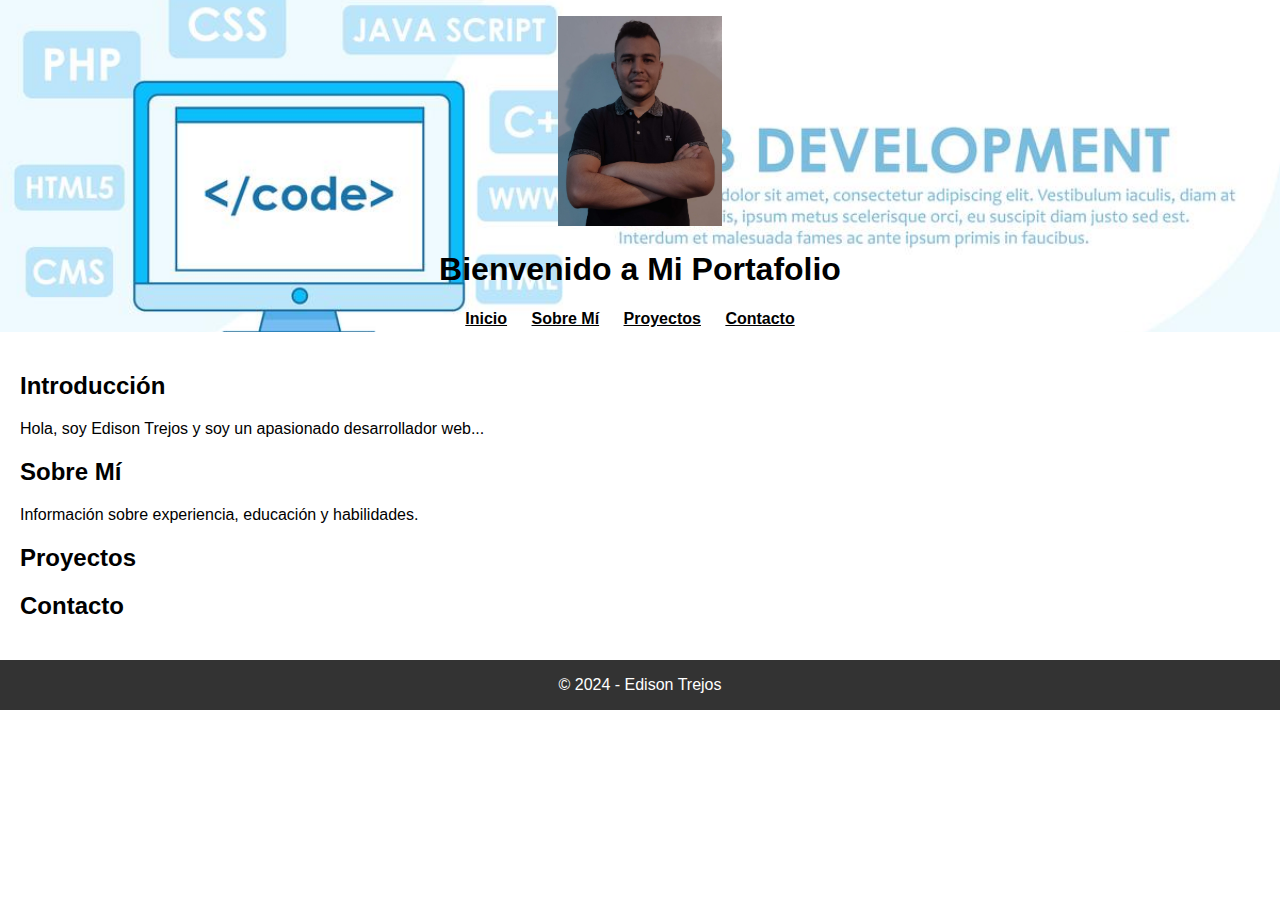
==== index.html @ 9cd1ab9a "Se realiza actualizacion ya dandole mas forma al archivo html y se empieza a dar un poco de color e " ====
<!DOCTYPE html>
<html lang="es">
<head>
  <meta charset="UTF-8">
  <title>Mi Portafolio</title>
  <link rel="stylesheet" href="styles.css">
</head>
<body>
  <header>
    <img  src="img/EdisonTrejos1.jpg" alt="Tu Foto" height="210" >
    <h1>Bienvenido a Mi Portafolio</h1>
    <nav>
      <ul>
        <li><a href="#inicio">Inicio</a></li>
        <li><a href="#sobre-mi">Sobre Mí</a></li>
        <li><a href="#proyectos">Proyectos</a></li>
        <li><a href="#contacto">Contacto</a></li>
      </ul>
    </nav>
  </header>
  <main>
    <section id="inicio">
      <h2>Introducción</h2>
      <p>Hola, soy Edison Trejos y soy un apasionado desarrollador web...</p>
    </section>
    <section id="sobre-mi">
      <h2>Sobre Mí</h2>
      <p>Información sobre experiencia, educación y habilidades.</p>
    </section>
    <section id="proyectos">
      <h2>Proyectos</h2>
      <!-- Detalles de tus proyectos aquí -->
    </section>
    <section id="contacto">
      <h2>Contacto</h2>
      
    </section>
  </main>
  <footer>
    <p>© 2024 - Edison Trejos</p>
  </footer>
</body>
</html>
---- styles.css ----
/* Estilos Generales */
body {
    font-family: 'Arial', sans-serif;
    margin: 0;
    padding: 0;
    box-sizing: border-box;
  }
  header{
    background-color: #333;
    color: black;
    text-align: center;
    padding: 1em 0;
    background-image: url('img/banner.jpg');
    background-size: cover; /* Asegura que la imagen cubra todo el ancho del header */
    background-position: center; /* Centra la imagen en el header */
    height: 300px; /* Establece la altura de tu header */
    
  }
  
  footer {
    background-color: #333;
    color: white;
    text-align: center;
    padding: 1em 0;
    
  }
  
  nav ul {
    list-style-type: none;
    padding: 0;
  }
  
  nav ul li {
    display: inline;
    margin-right: 20px;
  }
  
  nav a {
    color: black;
    text-decoration: underline; /* Esto subrayará los enlaces */
    font-weight: bold;
  }
  
  
  main {
    padding: 20px;
  }
  
  section {
    margin-bottom: 20px;
  }
  
  /* Estilos para el pie de página */
  footer p {
    margin: 0;
  }
  
  /* Estilos Responsivos */
  @media (max-width: 768px) {
    nav ul li {
      display: block;
      margin-bottom: 10px;
    }
  }
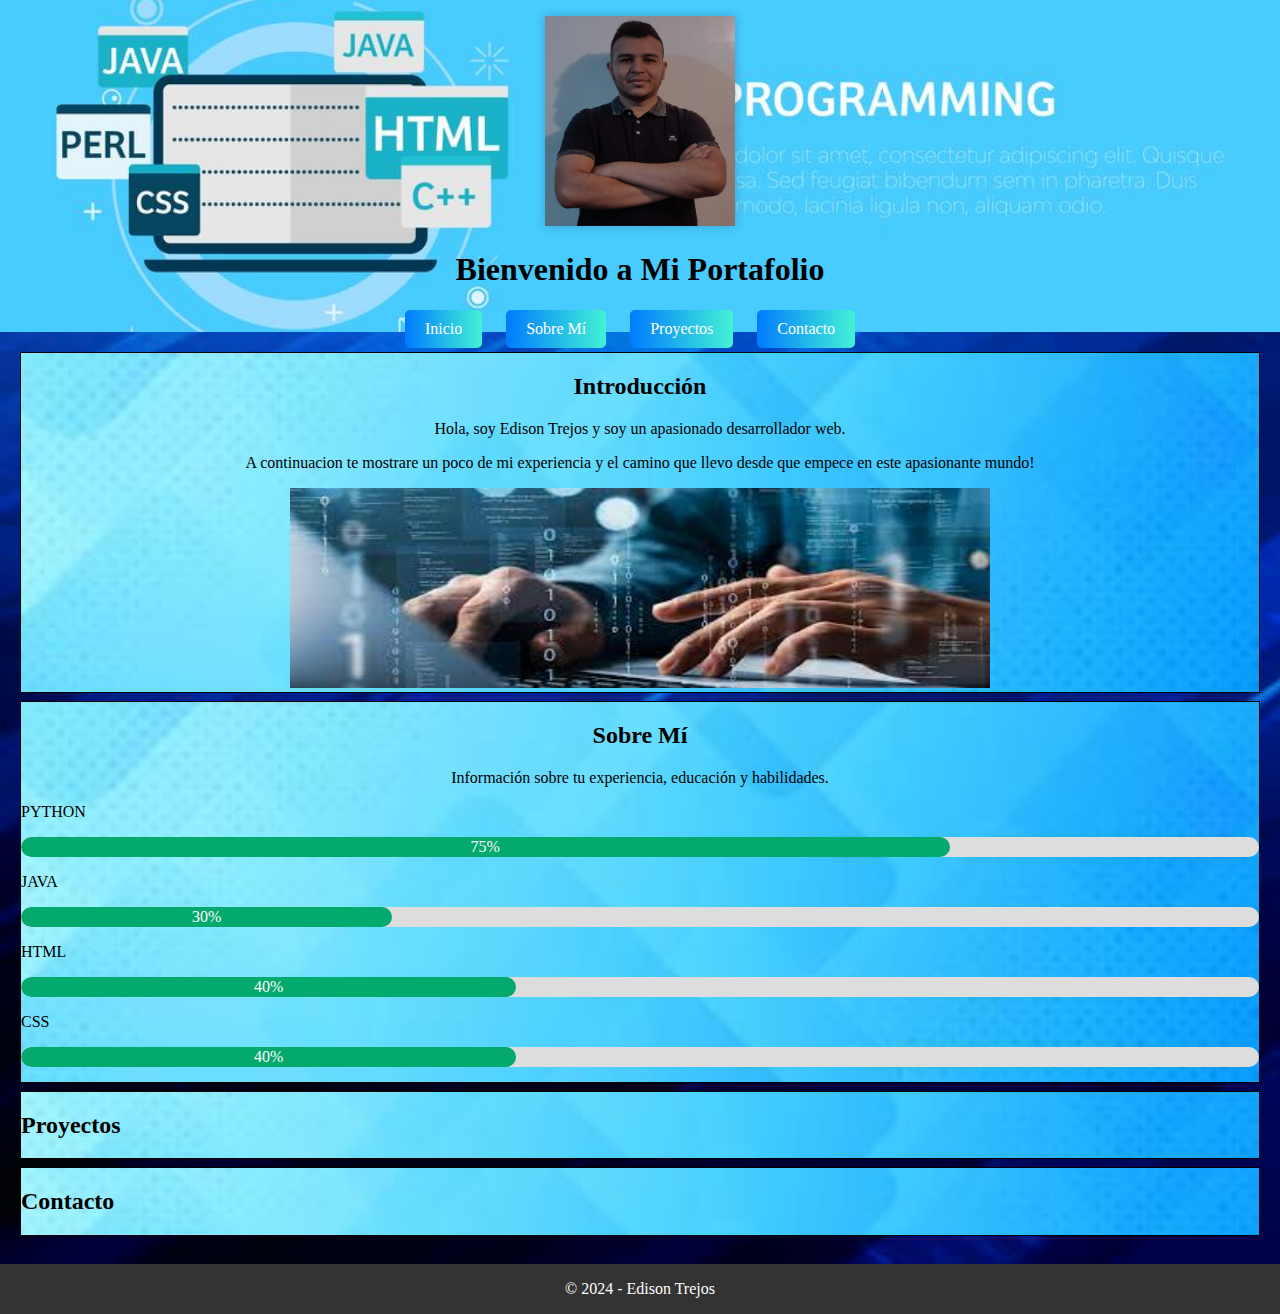
==== commit 09f6028a: "Se actualiza un poco mas el estilo de la pagina aagregando algunos botones, fondos y efecto en las i" ====
--- a/index.html
+++ b/index.html
@@ -7,25 +7,54 @@
 </head>
 <body>
   <header>
-    <img  src="img/EdisonTrejos1.jpg" alt="Tu Foto" height="210" >
+    <img  src="img/EdisonTrejos1.jpg" alt="Tu Foto" height="210" class="zoom">
     <h1>Bienvenido a Mi Portafolio</h1>
     <nav>
       <ul>
-        <li><a href="#inicio">Inicio</a></li>
-        <li><a href="#sobre-mi">Sobre Mí</a></li>
-        <li><a href="#proyectos">Proyectos</a></li>
-        <li><a href="#contacto">Contacto</a></li>
+        <li><a href="#inicio" class="button">Inicio</a></li>
+        <li><a href="#sobre-mi" class="button">Sobre Mí</a></li>
+        <li><a href="#proyectos" class="button">Proyectos</a></li>
+        <li><a href="#contacto" class="button">Contacto</a></li>
       </ul>
     </nav>
+    
   </header>
   <main>
-    <section id="inicio">
-      <h2>Introducción</h2>
-      <p>Hola, soy Edison Trejos y soy un apasionado desarrollador web...</p>
+    <center>
+        <section id="inicio">
+        <h2> Introducción</h2>
+        <p> Hola, soy Edison Trejos y soy un apasionado desarrollador web.</p>
+        <p>A continuacion te mostrare un poco de mi experiencia y el camino que llevo desde que empece en este apasionante mundo!</p>
+    <img src="img/introduccion.jpg" alt="img" width="700" height="200">
+    </center>
     </section>
     <section id="sobre-mi">
-      <h2>Sobre Mí</h2>
-      <p>Información sobre experiencia, educación y habilidades.</p>
+        <center>
+            <h2>Sobre Mí</h2>
+            <p>Información sobre tu experiencia, educación y habilidades.</p>
+        </center>
+        <!-- Barras de habilidades -->
+        
+        <div class="skills-container">
+            <div class="skill">
+                <p>PYTHON</p>
+                <div class="skill-bar"><div class="skill-percentage" style="width: 75%;">75%</div></div>
+            </div>
+            <div class="skill">
+                <p>JAVA</p>
+                <div class="skill-bar"><div class="skill-percentage" style="width: 30%;">30%</div></div>
+            </div>
+            <div class="skill">
+                <p>HTML</p>
+                <div class="skill-bar"><div class="skill-percentage" style="width: 40%;">40%</div></div>
+            </div>
+            <div class="skill">
+                <p>CSS</p>
+                <div class="skill-bar"><div class="skill-percentage" style="width: 40%;">40%</div></div>
+            </div>
+          <!-- Agrega más habilidades según sea necesario -->
+        </div>
+        
     </section>
     <section id="proyectos">
       <h2>Proyectos</h2>
--- a/styles.css
+++ b/styles.css
@@ -1,20 +1,32 @@
 /* Estilos Generales */
 body {
-    font-family: 'Arial', sans-serif;
+    font-family: 'Times New Roman', Times, serif;
     margin: 0;
     padding: 0;
     box-sizing: border-box;
+    background-image: url('img/fondo2.jpg');
+    background-size: cover;
+    
   }
   header{
-    background-color: #333;
     color: black;
     text-align: center;
     padding: 1em 0;
-    background-image: url('img/banner.jpg');
+    background-image: url('img/banner1.jpg');
     background-size: cover; /* Asegura que la imagen cubra todo el ancho del header */
     background-position: center; /* Centra la imagen en el header */
-    height: 300px; /* Establece la altura de tu header */
+    height: 300px; /* Establece la altura del header */
     
+  }
+  .zoom{
+    width: 190px;
+    height: 210px;
+    transition: transform 0.5s, box-shadow 0.5s;
+    box-shadow: 0 0 10px rgba(0, 0, 0, 0.2);
+  }
+  .zoom:hover{
+    transform: scale(1.1);
+    box-shadow: 0 0 20px rgba(0, 0, 0, 0.5);
   }
   
   footer {
@@ -35,11 +47,21 @@
     margin-right: 20px;
   }
   
-  nav a {
-    color: black;
-    text-decoration: underline; /* Esto subrayará los enlaces */
-    font-weight: bold;
+  nav a.button {
+    display: inline-block;
+    padding: 10px 20px;
+    color: white;
+    text-decoration: none;
+    border: none;
+    border-radius: 5px;
+    transition: background-color 0.3s;
+    background-image: linear-gradient(to right, #007bff, #43f2d5); /* Degradado de izquierda a derecha */
   }
+  
+  nav a.button:hover {
+    background-image: linear-gradient(to right, #007bff, #42a9d5); /* Degradado inverso al pasar el cursor */
+  }
+  
   
   
   main {
@@ -47,10 +69,42 @@
   }
   
   section {
-    margin-bottom: 20px;
+    margin-bottom: 8px;
+    border: 1px solid #000;
+    background-image: url('img/fondo.jpg');
+    background-size: cover; /* Asegura que la imagen cubra toda la sección */
+    background-position: center; /* Centra la imagen en la sección */
+    background-repeat: no-repeat; /* Evita que la imagen se repita */
+    
   }
   
-  /* Estilos para el pie de página */
+  .skills-container {
+    width: 100%;
+  }
+  
+  .skill {
+    margin-bottom: 15px;
+  }
+  
+  .skill-bar {
+    background-color: #ddd;
+    width: 100%;
+    height: 20px;
+    border-radius: 10px;
+    overflow: hidden;
+  }
+  
+  .skill-percentage {
+    height: 100%;
+    border-radius: 10px;
+    background-color: #04AA6D;
+    text-align: center;
+    line-height: 20px;
+    color: white;
+  }
+  
+  
+  /* Estilo para el pie de página */
   footer p {
     margin: 0;
   }
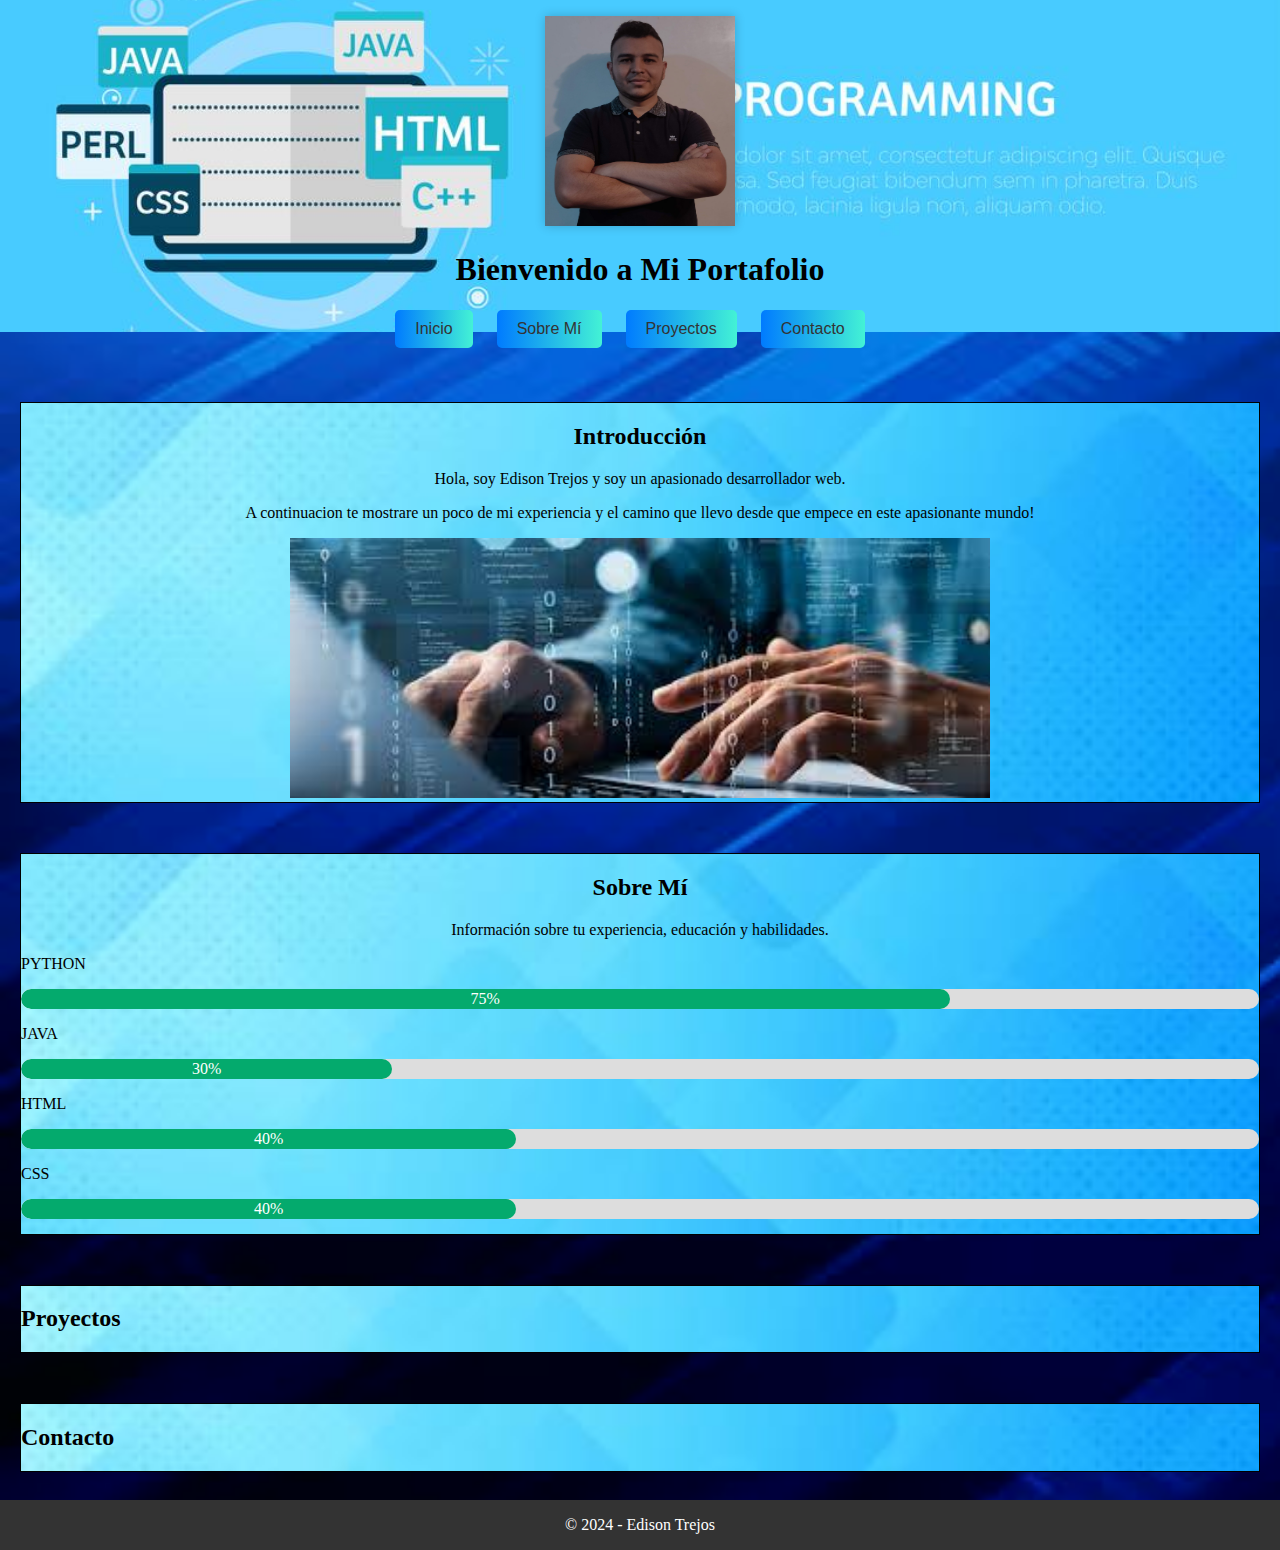
==== commit 3c5cc2a4: "Se realizan actualizacion de diseños y contenido" ====
--- a/index.html
+++ b/index.html
@@ -25,7 +25,7 @@
         <h2> Introducción</h2>
         <p> Hola, soy Edison Trejos y soy un apasionado desarrollador web.</p>
         <p>A continuacion te mostrare un poco de mi experiencia y el camino que llevo desde que empece en este apasionante mundo!</p>
-    <img src="img/introduccion.jpg" alt="img" width="700" height="200">
+    <img src="img/introduccion.jpg" alt="img" width="700" height="200" id="img-intro">
     </center>
     </section>
     <section id="sobre-mi">
--- a/styles.css
+++ b/styles.css
@@ -48,9 +48,10 @@
   }
   
   nav a.button {
+    font-family: Arial, Helvetica, sans-serif;
     display: inline-block;
     padding: 10px 20px;
-    color: white;
+    color: rgb(52, 51, 51);
     text-decoration: none;
     border: none;
     border-radius: 5px;
@@ -70,12 +71,17 @@
   
   section {
     margin-bottom: 8px;
+    margin-top: 50px;
     border: 1px solid #000;
     background-image: url('img/fondo.jpg');
     background-size: cover; /* Asegura que la imagen cubra toda la sección */
     background-position: center; /* Centra la imagen en la sección */
     background-repeat: no-repeat; /* Evita que la imagen se repita */
     
+  }
+  #img-intro {
+      max-width: 100%;
+      height: auto;
   }
   
   .skills-container {
@@ -102,18 +108,15 @@
     line-height: 20px;
     color: white;
   }
-  
-  
   /* Estilo para el pie de página */
   footer p {
     margin: 0;
   }
-  
   /* Estilos Responsivos */
   @media (max-width: 768px) {
-    nav ul li {
-      display: block;
-      margin-bottom: 10px;
+   
+    nav {
+      position: relative; 
+      z-index: 10; 
     }
-  }
-  +  }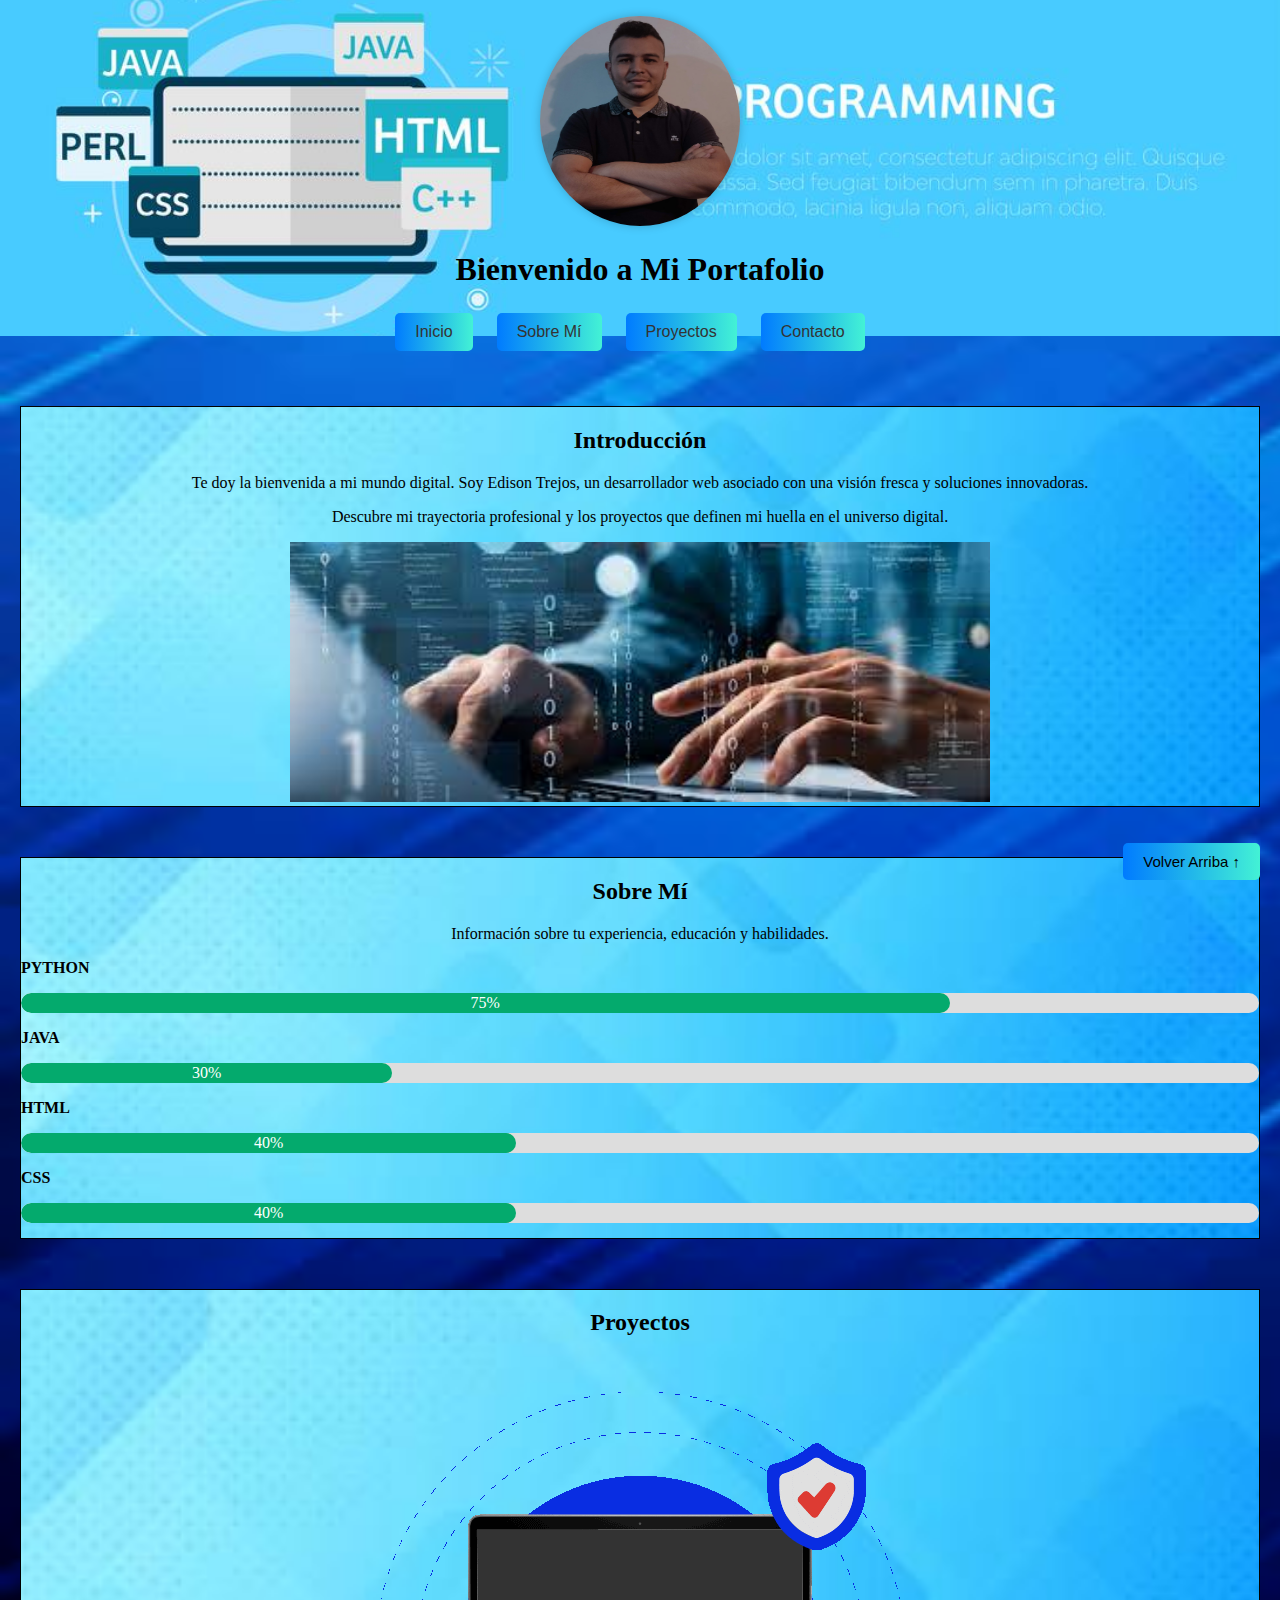
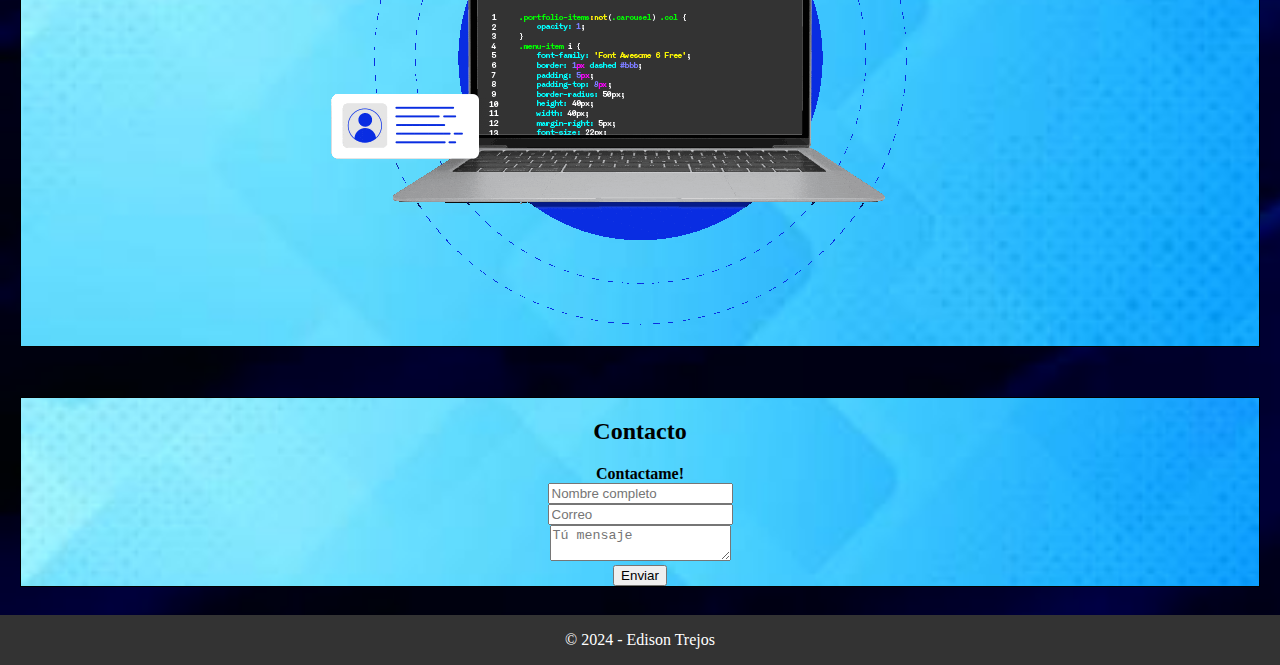
==== commit ce78f5b6: "Se actualizan diselos y se agraga formulario de contacto y boton volver arriba" ====
--- a/index.html
+++ b/index.html
@@ -2,12 +2,13 @@
 <html lang="es">
 <head>
   <meta charset="UTF-8">
-  <title>Mi Portafolio</title>
+  <title>Mi Ejemplo</title>
   <link rel="stylesheet" href="styles.css">
+  <link rel="stylesheet" href="style_forms.css">
 </head>
 <body>
   <header>
-    <img  src="img/EdisonTrejos1.jpg" alt="Tu Foto" height="210" class="zoom">
+    <img  src="img/EdisonTrejos1.jpg" alt="Tu Foto" height="210" class="zoom" >
     <h1>Bienvenido a Mi Portafolio</h1>
     <nav>
       <ul>
@@ -23,8 +24,8 @@
     <center>
         <section id="inicio">
         <h2> Introducción</h2>
-        <p> Hola, soy Edison Trejos y soy un apasionado desarrollador web.</p>
-        <p>A continuacion te mostrare un poco de mi experiencia y el camino que llevo desde que empece en este apasionante mundo!</p>
+        <p> Te doy la bienvenida a mi mundo digital. Soy Edison Trejos, un desarrollador web asociado con una visión fresca y soluciones innovadoras. </p>
+        <p>Descubre mi trayectoria profesional y los proyectos que definen mi huella en el universo digital.</p>
     <img src="img/introduccion.jpg" alt="img" width="700" height="200" id="img-intro">
     </center>
     </section>
@@ -37,19 +38,19 @@
         
         <div class="skills-container">
             <div class="skill">
-                <p>PYTHON</p>
+                <p><strong>PYTHON</strong></p>
                 <div class="skill-bar"><div class="skill-percentage" style="width: 75%;">75%</div></div>
             </div>
             <div class="skill">
-                <p>JAVA</p>
+                <p><strong>JAVA</strong></p>
                 <div class="skill-bar"><div class="skill-percentage" style="width: 30%;">30%</div></div>
             </div>
             <div class="skill">
-                <p>HTML</p>
+                <p><strong>HTML</strong></p>
                 <div class="skill-bar"><div class="skill-percentage" style="width: 40%;">40%</div></div>
             </div>
             <div class="skill">
-                <p>CSS</p>
+                <p><strong>CSS</strong></p>
                 <div class="skill-bar"><div class="skill-percentage" style="width: 40%;">40%</div></div>
             </div>
           <!-- Agrega más habilidades según sea necesario -->
@@ -59,14 +60,48 @@
     <section id="proyectos">
       <h2>Proyectos</h2>
       <!-- Detalles de tus proyectos aquí -->
+       <br>
+       <img src="img/actualizando.gif" alt="Actualizando">
     </section>
     <section id="contacto">
       <h2>Contacto</h2>
+
+      <div class="container-contact100">
+        <div class="wrap-contact100">
+            <form class="contact100-form validate-form">
+                <span class="contact100-form-title">
+                    <strong>Contactame!</strong>
+                </span>
+    
+                <div class="wrap-input100 validate-input" data-validate="Por favor ingresa tu nombre">
+                    <input class="input100" type="text" name="name" placeholder="Nombre completo" required>
+                    <span class="focus-input100"></span>
+                </div>
+    
+                <div class="wrap-input100 validate-input" data-validate="Por favor ingresa tu correo: e@a.x">
+                    <input class="input100" type="text" name="email" placeholder="Correo" required>
+                    <span class="focus-input100"></span>
+                </div>
+    
+                <div class="wrap-input100 validate-input" data-validate="Por favor ingresa tu mensaje">
+                    <textarea class="input100" name="message" placeholder="Tú mensaje" required></textarea>
+                    <span class="focus-input100"></span>
+                </div>
+    
+                <div class="container-contact100-form-btn">
+                    <button class="contact100-form-btn">
+                        Enviar
+                    </button>
+                </div>
+            </form>
+        </div>
+    </div>
       
     </section>
   </main>
   <footer>
     <p>© 2024 - Edison Trejos</p>
   </footer>
+  <a href="#top" id="back-to-top-btn" title="Volver arriba">Volver Arriba ↑</a>
 </body>
 </html>--- a/styles.css
+++ b/styles.css
@@ -1,122 +1,149 @@
 /* Estilos Generales */
 body {
-    font-family: 'Times New Roman', Times, serif;
-    margin: 0;
-    padding: 0;
-    box-sizing: border-box;
-    background-image: url('img/fondo2.jpg');
-    background-size: cover;
-    
+  font-family: 'Times New Roman', Times, serif;
+  margin: 0;
+  padding: 0;
+  box-sizing: border-box;
+  background-image: url('img/fondo2.jpg');
+  background-size: cover;
+  
+}
+header{
+  color: black;
+  text-align: center;
+  padding: 1em 0;
+  background-image: url('img/banner1.jpg');
+  background-size: cover; /* Asegura que la imagen cubra todo el ancho del header */
+  background-position: center; /* Centra la imagen en el header */
+  height: 300px; /* Establece la altura del header */
+  padding-bottom: 20px;
+  
+}
+.zoom{
+  border-radius: 50%;
+  width: 200px;
+  height: 210px;
+  transition: transform 0.5s, box-shadow 0.5s;
+  box-shadow: 0 0 10px rgba(0, 0, 0, 0.2);
+}
+.zoom:hover{
+  transform: scale(1.1);
+  box-shadow: 0 0 20px rgba(0, 0, 0, 0.5);
+}
+
+footer {
+  background-color: #333;
+  color: white;
+  text-align: center;
+  padding: 1em 0;
+  
+}
+
+nav {
+  margin-top: 25px;
+}
+nav ul {
+  list-style-type: none;
+  padding: 0;
+}
+
+nav ul li {
+  display: inline;
+  margin-right: 20px;
+}
+
+nav a.button {
+  font-family: Arial, Helvetica, sans-serif;
+  display: inline-block;
+  padding: 10px 20px;
+  color: rgb(52, 51, 51);
+  text-decoration: none;
+  border: none;
+  border-radius: 5px;
+  transition: background-color 0.3s;
+  background-image: linear-gradient(to right, #007bff, #43f2d5); /* Degradado de izquierda a derecha */
+}
+
+nav a.button:hover {
+  background-image: linear-gradient(to right, #007bff, #42a9d5); /* Degradado inverso al pasar el cursor */
+}
+
+
+
+main {
+  padding: 20px;
+}
+
+section {
+  color: #000;
+  margin-bottom: 8px;
+  margin-top: 50px;
+  border: 1px solid #000;
+  background-image: url('img/fondo.jpg');
+  background-size: cover; /* Asegura que la imagen cubra toda la sección */
+  background-position: center; /* Centra la imagen en la sección */
+  background-repeat: no-repeat; /* Evita que la imagen se repita */
+  text-align: center;
+  
+}
+
+.skills-container div p {
+  text-align: left;
+}
+#img-intro {
+    max-width: 100%;
+    height: auto;
+}
+
+.skills-container {
+  width: 100%;
+}
+
+.skill {
+  margin-bottom: 15px;
+}
+
+.skill-bar {
+  background-color: #ddd;
+  width: 100%;
+  height: 20px;
+  border-radius: 10px;
+  overflow: hidden;
+}
+
+.skill-percentage {
+  height: 100%;
+  border-radius: 10px;
+  background-color: #04AA6D;
+  text-align: center;
+  line-height: 20px;
+  color: white;
+}
+/* Estilo para el pie de página */
+footer p {
+  margin: 0;
+}
+
+#back-to-top-btn {
+  position: fixed;
+  bottom: 20px;
+  right: 20px;
+  color: #000;
+  font-size: 15px;
+  font-family: Arial, Helvetica, sans-serif;
+  display: inline-block;
+  padding: 10px 20px;
+  text-decoration: none;
+  border: none;
+  border-radius: 5px;
+  transition: background-color 0.3s;
+  background-image: linear-gradient(to right, #007bff, #43f2d5)
+}
+/* Estilos Responsivos */
+@media (max-width: 768px) {
+ 
+  nav {
+    position: relative; 
+    z-index: 10; 
   }
-  header{
-    color: black;
-    text-align: center;
-    padding: 1em 0;
-    background-image: url('img/banner1.jpg');
-    background-size: cover; /* Asegura que la imagen cubra todo el ancho del header */
-    background-position: center; /* Centra la imagen en el header */
-    height: 300px; /* Establece la altura del header */
-    
-  }
-  .zoom{
-    width: 190px;
-    height: 210px;
-    transition: transform 0.5s, box-shadow 0.5s;
-    box-shadow: 0 0 10px rgba(0, 0, 0, 0.2);
-  }
-  .zoom:hover{
-    transform: scale(1.1);
-    box-shadow: 0 0 20px rgba(0, 0, 0, 0.5);
-  }
-  
-  footer {
-    background-color: #333;
-    color: white;
-    text-align: center;
-    padding: 1em 0;
-    
-  }
-  
-  nav ul {
-    list-style-type: none;
-    padding: 0;
-  }
-  
-  nav ul li {
-    display: inline;
-    margin-right: 20px;
-  }
-  
-  nav a.button {
-    font-family: Arial, Helvetica, sans-serif;
-    display: inline-block;
-    padding: 10px 20px;
-    color: rgb(52, 51, 51);
-    text-decoration: none;
-    border: none;
-    border-radius: 5px;
-    transition: background-color 0.3s;
-    background-image: linear-gradient(to right, #007bff, #43f2d5); /* Degradado de izquierda a derecha */
-  }
-  
-  nav a.button:hover {
-    background-image: linear-gradient(to right, #007bff, #42a9d5); /* Degradado inverso al pasar el cursor */
-  }
-  
-  
-  
-  main {
-    padding: 20px;
-  }
-  
-  section {
-    margin-bottom: 8px;
-    margin-top: 50px;
-    border: 1px solid #000;
-    background-image: url('img/fondo.jpg');
-    background-size: cover; /* Asegura que la imagen cubra toda la sección */
-    background-position: center; /* Centra la imagen en la sección */
-    background-repeat: no-repeat; /* Evita que la imagen se repita */
-    
-  }
-  #img-intro {
-      max-width: 100%;
-      height: auto;
-  }
-  
-  .skills-container {
-    width: 100%;
-  }
-  
-  .skill {
-    margin-bottom: 15px;
-  }
-  
-  .skill-bar {
-    background-color: #ddd;
-    width: 100%;
-    height: 20px;
-    border-radius: 10px;
-    overflow: hidden;
-  }
-  
-  .skill-percentage {
-    height: 100%;
-    border-radius: 10px;
-    background-color: #04AA6D;
-    text-align: center;
-    line-height: 20px;
-    color: white;
-  }
-  /* Estilo para el pie de página */
-  footer p {
-    margin: 0;
-  }
-  /* Estilos Responsivos */
-  @media (max-width: 768px) {
-   
-    nav {
-      position: relative; 
-      z-index: 10; 
-    }
-  }+}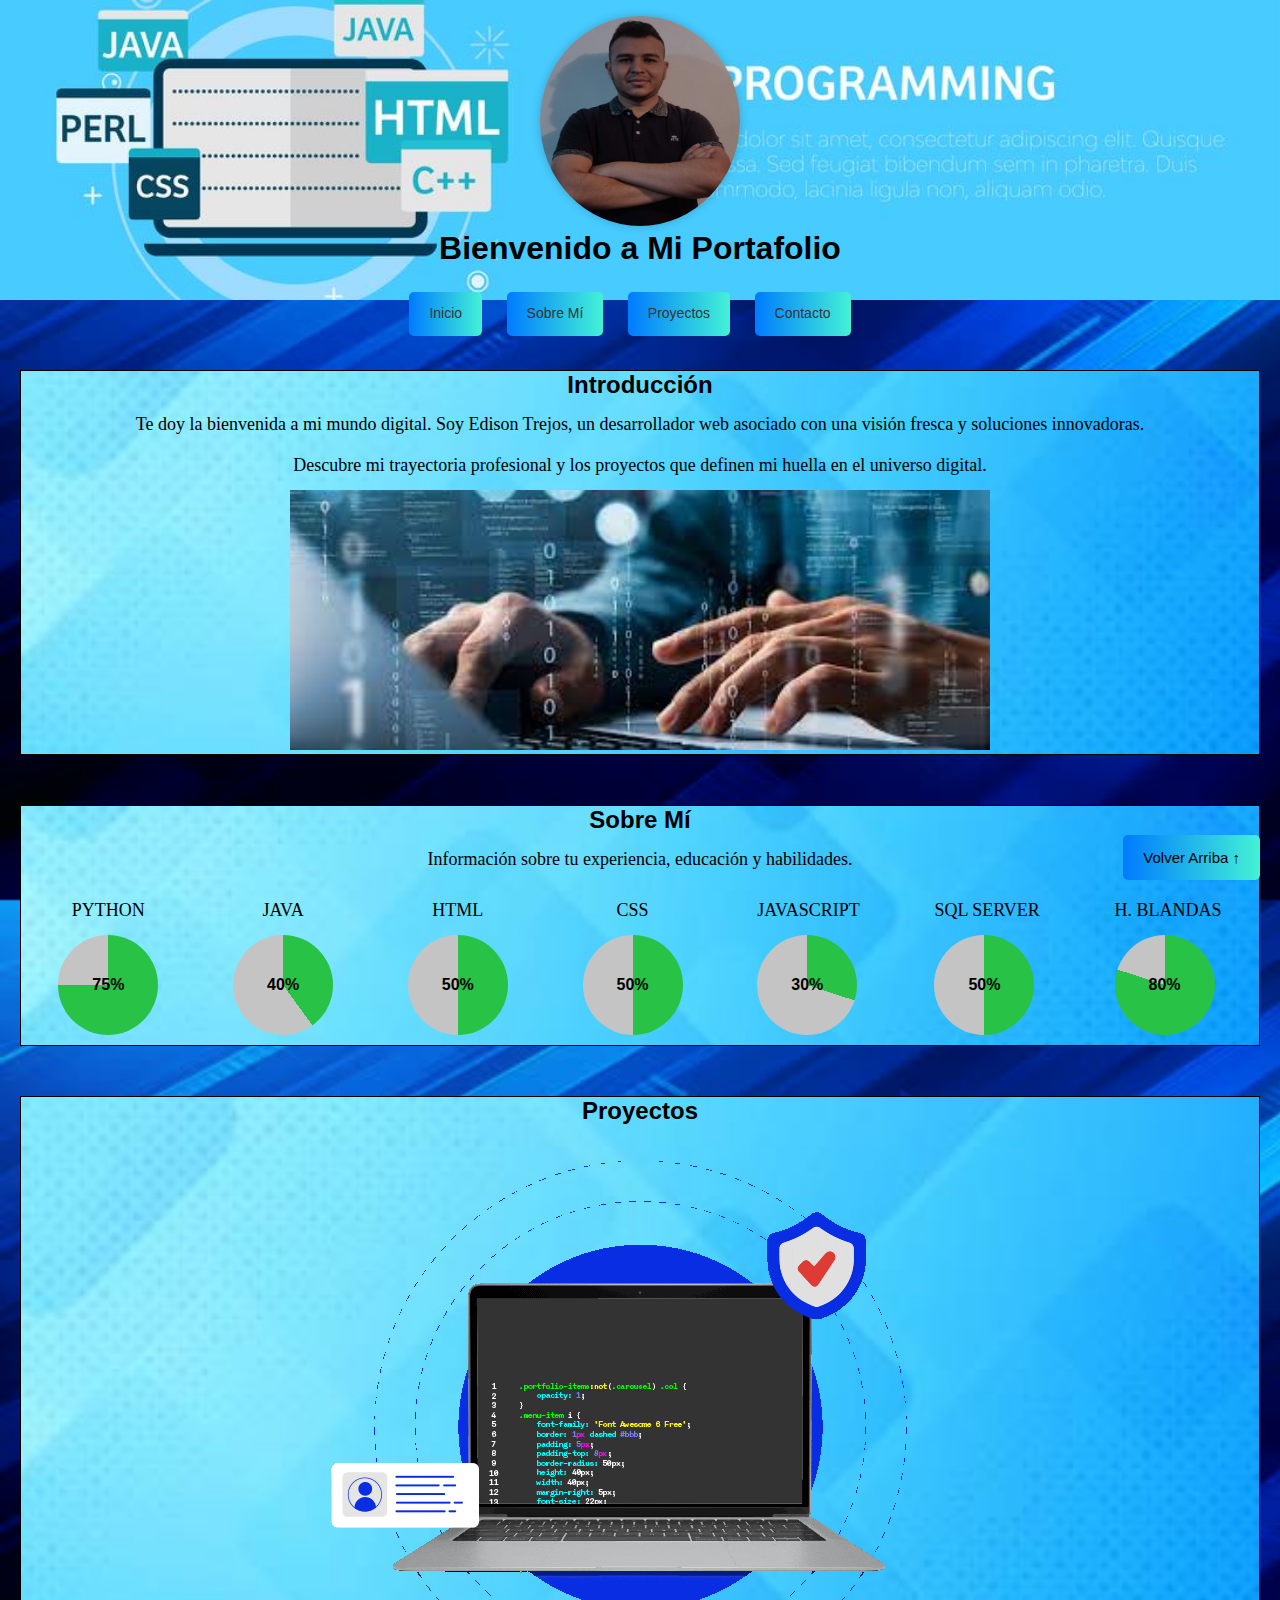
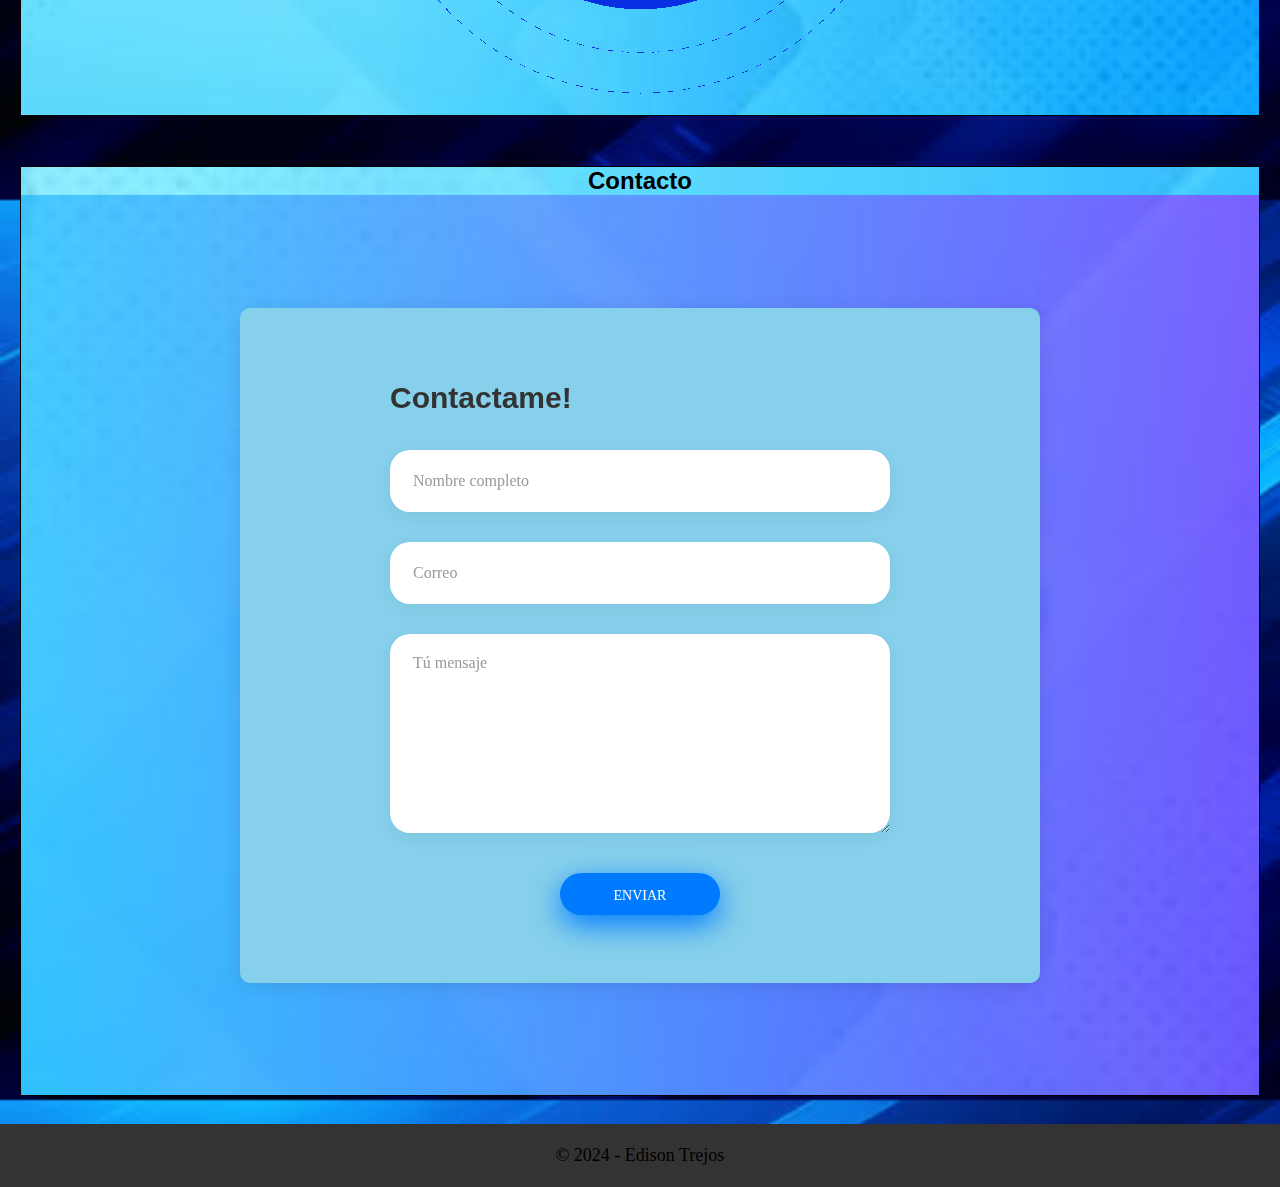
==== commit 42813bdc: "Se actualiza la visualizacion de las habilidades en la seccion sobremi" ====
--- a/index.html
+++ b/index.html
@@ -2,9 +2,10 @@
 <html lang="es">
 <head>
   <meta charset="UTF-8">
-  <title>Mi Ejemplo</title>
-  <link rel="stylesheet" href="styles.css">
-  <link rel="stylesheet" href="style_forms.css">
+  <title>Mi Portafolio</title>
+  <link rel="stylesheet" href="CSS/styles.css">
+  <link rel="stylesheet" href="CSS/Style_forms.css">
+  <link rel="stylesheet" href="CSS/styles_donuts.css">
 </head>
 <body>
   <header>
@@ -36,25 +37,65 @@
         </center>
         <!-- Barras de habilidades -->
         
-        <div class="skills-container">
-            <div class="skill">
-                <p><strong>PYTHON</strong></p>
-                <div class="skill-bar"><div class="skill-percentage" style="width: 75%;">75%</div></div>
+        <div class="donut-charts-container">
+  
+            <!-- Gráfica Donut #1 -->
+            <div>
+              <p class="chart-label">PYTHON</p>
+              <div class="donut-chart" style="background: conic-gradient(#28c247 0% 75%, #c4c4c4 75%);">
+                <div class="center-text">75%</div>
+              </div>
+              
             </div>
-            <div class="skill">
-                <p><strong>JAVA</strong></p>
-                <div class="skill-bar"><div class="skill-percentage" style="width: 30%;">30%</div></div>
+          
+            <!-- Gráfica Donut #2 -->
+            <div>
+              <p class="chart-label">JAVA</p>
+              <div class="donut-chart" style="background: conic-gradient(#28c247 0% 40%, #c4c4c4 40%);">
+                <div class="center-text">40%</div>
+              </div>
+              
             </div>
-            <div class="skill">
-                <p><strong>HTML</strong></p>
-                <div class="skill-bar"><div class="skill-percentage" style="width: 40%;">40%</div></div>
-            </div>
-            <div class="skill">
-                <p><strong>CSS</strong></p>
-                <div class="skill-bar"><div class="skill-percentage" style="width: 40%;">40%</div></div>
-            </div>
-          <!-- Agrega más habilidades según sea necesario -->
-        </div>
+
+            <div>
+                <p class="chart-label">HTML</p>
+                <div class="donut-chart" style="background: conic-gradient(#28c247 0% 50%, #c4c4c4 50%);">
+                  <div class="center-text">50%</div>
+                </div>
+                
+              </div>
+            
+              <div>
+                <p class="chart-label">CSS</p>
+                <div class="donut-chart" style="background: conic-gradient(#28c247 0% 50%, #c4c4c4 50%);">
+                  <div class="center-text">50%</div>
+                </div>
+                
+              </div>
+              <div>
+                <p class="chart-label">JAVASCRIPT</p>
+                <div class="donut-chart" style="background: conic-gradient(#28c247 0% 30%, #c4c4c4 30%);">
+                  <div class="center-text">30%</div>
+                </div>
+                
+              </div>
+              <div>
+                
+                <p class="chart-label">SQL SERVER</p>
+                <div class="donut-chart" style="background: conic-gradient(#28c247 0% 50%, #c4c4c4 50%);">
+                  <div class="center-text">50%</div>
+                </div>
+                
+              </div>
+              <div>
+                <p class="chart-label">H. BLANDAS</p>
+                <div class="donut-chart" style="background: conic-gradient(#28c247 0% 80%, #c4c4c4 80%);">
+                  <div class="center-text">80%</div>
+                </div>
+                
+              </div>
+              
+          </div>
         
     </section>
     <section id="proyectos">
@@ -103,5 +144,6 @@
     <p>© 2024 - Edison Trejos</p>
   </footer>
   <a href="#top" id="back-to-top-btn" title="Volver arriba">Volver Arriba ↑</a>
+  
 </body>
 </html>--- a/CSS/styles.css
+++ b/CSS/styles.css
@@ -0,0 +1,148 @@
+/* Estilos Generales */
+body {
+  font-family: 'Times New Roman', Times, serif;
+  margin: 0;
+  padding: 0;
+  box-sizing: border-box;
+  background-image: url('../img/fondo2.jpg');
+  background-size: cover;
+}
+header{
+  color: black;
+  text-align: center;
+  padding: 1em 0;
+  background-image: url('../img/banner1.jpg');
+  background-size: cover; /* Asegura que la imagen cubra todo el ancho del header */
+  background-position: center; /* Centra la imagen en el header */
+  height: 300px; /* Establece la altura del header */
+  padding-bottom: 20px;
+  
+}
+.zoom{
+  border-radius: 50%;
+  width: 200px;
+  height: 210px;
+  transition: transform 0.5s, box-shadow 0.5s;
+  box-shadow: 0 0 10px rgba(0, 0, 0, 0.2);
+}
+.zoom:hover{
+  transform: scale(1.1);
+  box-shadow: 0 0 20px rgba(0, 0, 0, 0.5);
+}
+
+footer {
+  background-color: #333;
+  color: white;
+  text-align: center;
+  padding: 1em 0;
+  
+}
+
+nav {
+  margin-top: 25px;
+}
+nav ul {
+  list-style-type: none;
+  padding: 0;
+}
+
+nav ul li {
+  display: inline;
+  margin-right: 20px;
+}
+
+nav a.button {
+  font-family: Arial, Helvetica, sans-serif;
+  display: inline-block;
+  padding: 10px 20px;
+  color: rgb(52, 51, 51);
+  text-decoration: none;
+  border: none;
+  border-radius: 5px;
+  transition: background-color 0.3s;
+  background-image: linear-gradient(to right, #007bff, #43f2d5); /* Degradado de izquierda a derecha */
+}
+
+nav a.button:hover {
+  background-image: linear-gradient(to right, #007bff, #42a9d5); /* Degradado inverso al pasar el cursor */
+}
+
+
+
+main {
+  padding: 20px;
+}
+
+section {
+  color: #000;
+  margin-bottom: 8px;
+  margin-top: 50px;
+  border: 1px solid #000;
+  background-image: url('../img/fondo.jpg');
+  background-size: cover; /* Asegura que la imagen cubra toda la sección */
+  background-position: center; /* Centra la imagen en la sección */
+  background-repeat: no-repeat; /* Evita que la imagen se repita */
+  text-align: center;
+  
+}
+
+.skills-container div p {
+  text-align: left;
+}
+#img-intro {
+    max-width: 100%;
+    height: auto;
+}
+
+.skills-container {
+  width: 100%;
+}
+
+.skill {
+  margin-bottom: 15px;
+}
+
+.skill-bar {
+  background-color: #ddd;
+  width: 100%;
+  height: 20px;
+  border-radius: 10px;
+  overflow: hidden;
+}
+
+.skill-percentage {
+  height: 100%;
+  border-radius: 10px;
+  background-color: #04AA6D;
+  text-align: center;
+  line-height: 20px;
+  color: white;
+}
+/* Estilo para el pie de página */
+footer p {
+  margin: 0;
+}
+
+#back-to-top-btn {
+  position: fixed;
+  bottom: 20px;
+  right: 20px;
+  color: #000;
+  font-size: 15px;
+  font-family: Arial, Helvetica, sans-serif;
+  display: inline-block;
+  padding: 10px 20px;
+  text-decoration: none;
+  border: none;
+  border-radius: 5px;
+  transition: background-color 0.3s;
+  background-image: linear-gradient(to right, #007bff, #43f2d5)
+}
+/* Estilos Responsivos */
+@media (max-width: 768px) {
+ 
+  nav {
+    position: relative; 
+    z-index: 10; 
+  }
+}--- a/CSS/Style_forms.css
+++ b/CSS/Style_forms.css
@@ -0,0 +1,420 @@
+/* Estilos formulario contacto */
+
+* {
+    margin: 0px;
+    padding: 0px;
+    box-sizing: border-box;
+  }
+  
+  body,
+  html {
+    height: 100%;
+    font-family: SourceSansPro-Regular, sans-serif;
+  }
+  
+  a {
+    font-family: SourceSansPro-Regular;
+    font-size: 14px;
+    line-height: 1.7;
+    color: #666666;
+    margin: 0px;
+    transition: all 0.4s;
+    -webkit-transition: all 0.4s;
+    -o-transition: all 0.4s;
+    -moz-transition: all 0.4s;
+  }
+  
+  a:focus {
+    outline: none !important;
+  }
+  
+  a:hover {
+    text-decoration: none;
+  }
+  
+  h1,
+  h2,
+  h3,
+  h4,
+  h5,
+  h6 {
+    margin: 0px;
+  }
+  
+  p {
+    font-family: SourceSansPro-Regular;
+    font-size: 18px;
+    line-height: 1.7;
+    color: #000;
+    margin: 10px;
+  }
+  
+  ul,
+  li {
+    margin: 0px;
+    list-style-type: none;
+  }
+  
+  input {
+    outline: none;
+    border: none;
+  }
+  
+  textarea {
+    outline: none;
+    border: none;
+  }
+  
+  textarea:focus,
+  input:focus {
+    border-color: transparent !important;
+  }
+  
+  
+  input::-webkit-input-placeholder {
+    color: #999999;
+  }
+  
+  input:-moz-placeholder {
+    color: #999999;
+  }
+  
+  input::-moz-placeholder {
+    color: #999999;
+  }
+  
+  input:-ms-input-placeholder {
+    color: #999999;
+  }
+  
+  textarea::-webkit-input-placeholder {
+    color: #999999;
+  }
+  
+  textarea:-moz-placeholder {
+    color: #999999;
+  }
+  
+  textarea::-moz-placeholder {
+    color: #999999;
+  }
+  
+  textarea:-ms-input-placeholder {
+    color: #999999;
+  }
+  
+  button {
+    outline: none !important;
+    border: none;
+    background: transparent;
+  }
+  
+  button:hover {
+    cursor: pointer;
+  }
+  
+  iframe {
+    border: none !important;
+  }
+  
+  .container {
+    max-width: 1200px;
+  }
+  
+  .container-contact100 {
+    width: 100%;
+    min-height: 100vh;
+    display: -webkit-box;
+    display: -webkit-flex;
+    display: -moz-box;
+    display: -ms-flexbox;
+    display: flex;
+    flex-wrap: wrap;
+    justify-content: center;
+    align-items: center;
+    padding: 15px;
+    position: relative;
+    z-index: 1;
+    
+  }
+  
+  .container-contact100::before {
+    content: "";
+    display: block;
+    position: absolute;
+    z-index: -1;
+    width: 100%;
+    height: 100%;
+    top: 0;
+    left: 0;
+    background: rgba(93, 84, 240, 0.5);
+    background: -webkit-linear-gradient(left, rgba(0, 168, 255, 0.5), rgba(185, 0, 255, 0.5));
+    background: -o-linear-gradient(left, rgba(0, 168, 255, 0.5), rgba(185, 0, 255, 0.5));
+    background: -moz-linear-gradient(left, rgba(0, 168, 255, 0.5), rgba(185, 0, 255, 0.5));
+    background: linear-gradient(left, rgba(0, 168, 255, 0.5), rgba(185, 0, 255, 0.5));
+    pointer-events: none;
+  }
+  
+  .contact100-map {
+    position: absolute;
+    z-index: -2;
+    width: 100%;
+    height: 100%;
+    top: 0;
+    left: 0;
+  }
+  
+  .wrap-contact100 {
+    width: 800px;
+    background: #86d0eb;
+    border-radius: 10px;
+    overflow: hidden;
+    padding: 72px 150px 25px 150px;
+    
+  
+    box-shadow: 0 3px 20px 0px rgba(0, 0, 0, 0.1);
+    -moz-box-shadow: 0 3px 20px 0px rgba(0, 0, 0, 0.1);
+    -webkit-box-shadow: 0 3px 20px 0px rgba(0, 0, 0, 0.1);
+    -o-box-shadow: 0 3px 20px 0px rgba(0, 0, 0, 0.1);
+    -ms-box-shadow: 0 3px 20px 0px rgba(0, 0, 0, 0.1);
+  }
+  
+  
+  
+  .contact100-form {
+    width: 100%;
+  }
+  
+  .contact100-form-title {
+    display: block;
+    font-family: Arial, Helvetica, sans-serif;
+    font-size: 30px;
+    color: #333333;
+    line-height: 1.2;
+    text-align: left;
+    padding-bottom: 34px;
+  }
+  
+  
+  .wrap-input100 {
+    width: 100%;
+    position: relative;
+    background-color: #fff;
+    border-radius: 20px;
+    margin-bottom: 30px;
+  }
+  
+  .input100 {
+    display: block;
+    width: 100%;
+    background: transparent;
+    font-family: SourceSansPro-Bold;
+    font-size: 16px;
+    color: #4b2354;
+    line-height: 1.2;
+  }
+  
+  
+  input.input100 {
+    height: 62px;
+    padding: 0 20px 0 23px;
+  }
+  
+  
+  textarea.input100 {
+    min-height: 199px;
+    padding: 19px 20px 0 23px;
+  }
+  
+  
+  .focus-input100 {
+    display: block;
+    position: absolute;
+    width: 100%;
+    height: 100%;
+    top: 0;
+    left: 0;
+    pointer-events: none;
+    border-radius: 20px;
+    box-shadow: 0 5px 20px 0px rgba(0, 0, 0, 0.05);
+    -moz-box-shadow: 0 5px 20px 0px rgba(0, 0, 0, 0.05);
+    -webkit-box-shadow: 0 5px 20px 0px rgba(0, 0, 0, 0.05);
+    -o-box-shadow: 0 5px 20px 0px rgba(0, 0, 0, 0.05);
+    -ms-box-shadow: 0 5px 20px 0px rgba(0, 0, 0, 0.05);
+  
+    -webkit-transition: all 0.4s;
+    -o-transition: all 0.4s;
+    -moz-transition: all 0.4s;
+    transition: all 0.4s;
+  }
+  
+  .input100:focus+.focus-input100 {
+    box-shadow: 0 5px 20px 0px rgba(0, 0, 0, 0.15);
+    -moz-box-shadow: 0 5px 20px 0px rgba(0, 0, 0, 0.15);
+    -webkit-box-shadow: 0 5px 20px 0px rgba(0, 0, 0, 0.15);
+    -o-box-shadow: 0 5px 20px 0px rgba(0, 0, 0, 0.15);
+    -ms-box-shadow: 0 5px 20px 0px rgba(0, 0, 0, 0.15);
+  }
+  
+  .container-contact100-form-btn {
+    display: -webkit-box;
+    display: -webkit-flex;
+    display: -moz-box;
+    display: -ms-flexbox;
+    display: flex;
+    flex-wrap: wrap;
+    justify-content: center;
+    padding-top: 10px;
+    padding-bottom: 43px;
+  }
+  
+  .contact100-form-btn {
+    display: -webkit-box;
+    display: -webkit-flex;
+    display: -moz-box;
+    display: -ms-flexbox;
+    display: flex;
+    justify-content: center;
+    align-items: center;
+    padding: 0 20px;
+    min-width: 160px;
+    height: 42px;
+    background-color: #007bff;
+    border-radius: 21px;
+  
+    font-family: JosefinSans-Bold;
+    font-size: 14px;
+    color: #fff;
+    line-height: 1.2;
+    text-transform: uppercase;
+    padding-top: 5px;
+  
+    -webkit-transition: all 0.4s;
+    -o-transition: all 0.4s;
+    -moz-transition: all 0.4s;
+    transition: all 0.4s;
+  
+    box-shadow: 0 10px 30px 0px #007bff;
+    -moz-box-shadow: 0 10px 30px 0px #007bff;
+    -webkit-box-shadow: 0 10px 30px 0px #007bff;
+    -o-box-shadow: 0 10px 30px 0px #007bff;
+    -ms-box-shadow: 0 10px 30px 0px #007bff;
+  }
+  
+  .contact100-form-btn:hover {
+    background-color: #0a0a0a;
+    box-shadow: 0 10px 30px 0px #0a0a0a;
+    -moz-box-shadow: 0 10px 30px 0px #0a0a0a;
+    -webkit-box-shadow: 0 10px 30px 0px #0a0a0a;
+    -o-box-shadow: 0 10px 30px 0px #0a0a0a;
+    -ms-box-shadow: 0 10px 30px 0px #0a0a0a;
+  }
+  
+  @media (max-width: 768px) {
+    .wrap-contact100 {
+        padding: 72px 50px 25px 50px;
+    }
+  }
+  
+  @media (max-width: 576px) {
+    .wrap-contact100 {
+        padding: 72px 15px 25px 15px;
+    }
+  }
+  
+  
+  .validate-input {
+    position: relative;
+  }
+  
+  .alert-validate .focus-input100 {
+    box-shadow: 0 5px 20px 0px rgba(250, 66, 81, 0.1);
+    -moz-box-shadow: 0 5px 20px 0px rgba(250, 66, 81, 0.1);
+    -webkit-box-shadow: 0 5px 20px 0px rgba(250, 66, 81, 0.1);
+    -o-box-shadow: 0 5px 20px 0px rgba(250, 66, 81, 0.1);
+    -ms-box-shadow: 0 5px 20px 0px rgba(250, 66, 81, 0.1);
+  }
+  
+  .alert-validate::before {
+    content: attr(data-validate);
+    display: -webkit-box;
+    display: -webkit-flex;
+    display: -moz-box;
+    display: -ms-flexbox;
+    display: flex;
+    align-items: center;
+    position: absolute;
+    width: 100%;
+    min-height: 62px;
+    background-color: #fff;
+    border-radius: 20px;
+    top: 0px;
+    left: 0px;
+    padding: 0 45px 0 22px;
+    pointer-events: none;
+  
+    font-family: SourceSansPro-Bold;
+    font-size: 16px;
+    color: #fa4251;
+    line-height: 1.2;
+  }
+  
+  .btn-hide-validate {
+    font-family: Material-Design-Iconic-Font;
+    font-size: 15px;
+    color: #fa4251;
+    cursor: pointer;
+    display: -webkit-box;
+    display: -webkit-flex;
+    display: -moz-box;
+    display: -ms-flexbox;
+    display: flex;
+    align-items: center;
+    justify-content: center;
+    position: absolute;
+    height: 62px;
+    top: 0px;
+    right: 28px;
+  }
+  
+  .rs1-alert-validate.alert-validate::before {
+    background-color: #fff;
+  }
+  
+  .true-validate::after {
+    content: "\f269";
+    font-family: Material-Design-Iconic-Font;
+    font-size: 15px;
+    color: #57b846;
+    display: -webkit-box;
+    display: -webkit-flex;
+    display: -moz-box;
+    display: -ms-flexbox;
+    display: flex;
+    align-items: center;
+    justify-content: center;
+    position: absolute;
+    height: 62px;
+    top: 0px;
+    right: 28px;
+  }
+  
+  @media (max-width: 576px) {
+    .alert-validate::before {
+        padding: 0 30px 0 10px;
+    }
+  
+    .true-validate::after,
+    .btn-hide-validate {
+        right: 10px;
+    }
+  }
+  
+  
+  .contact100-more {
+    font-family: SourceSansPro-Regular;
+    font-size: 16px;
+    color: #999999;
+    line-height: 1.5;
+    text-align: center;
+  }--- a/CSS/styles_donuts.css
+++ b/CSS/styles_donuts.css
@@ -0,0 +1,22 @@
+.donut-charts-container {
+    display: flex;
+    justify-content: space-around;
+    flex-wrap: wrap;
+  }
+  .donut-chart {
+    margin: 10px;
+    width: 100px;
+    height: 100px;
+    border-radius: 50%;
+    position: relative;
+  }
+  .center-text {
+    position: absolute;
+    top: 50%;
+    left: 50%;
+    transform: translate(-50%, -50%);
+    font-weight: bold;
+  }
+  .chart-label {
+    text-align: center;
+  }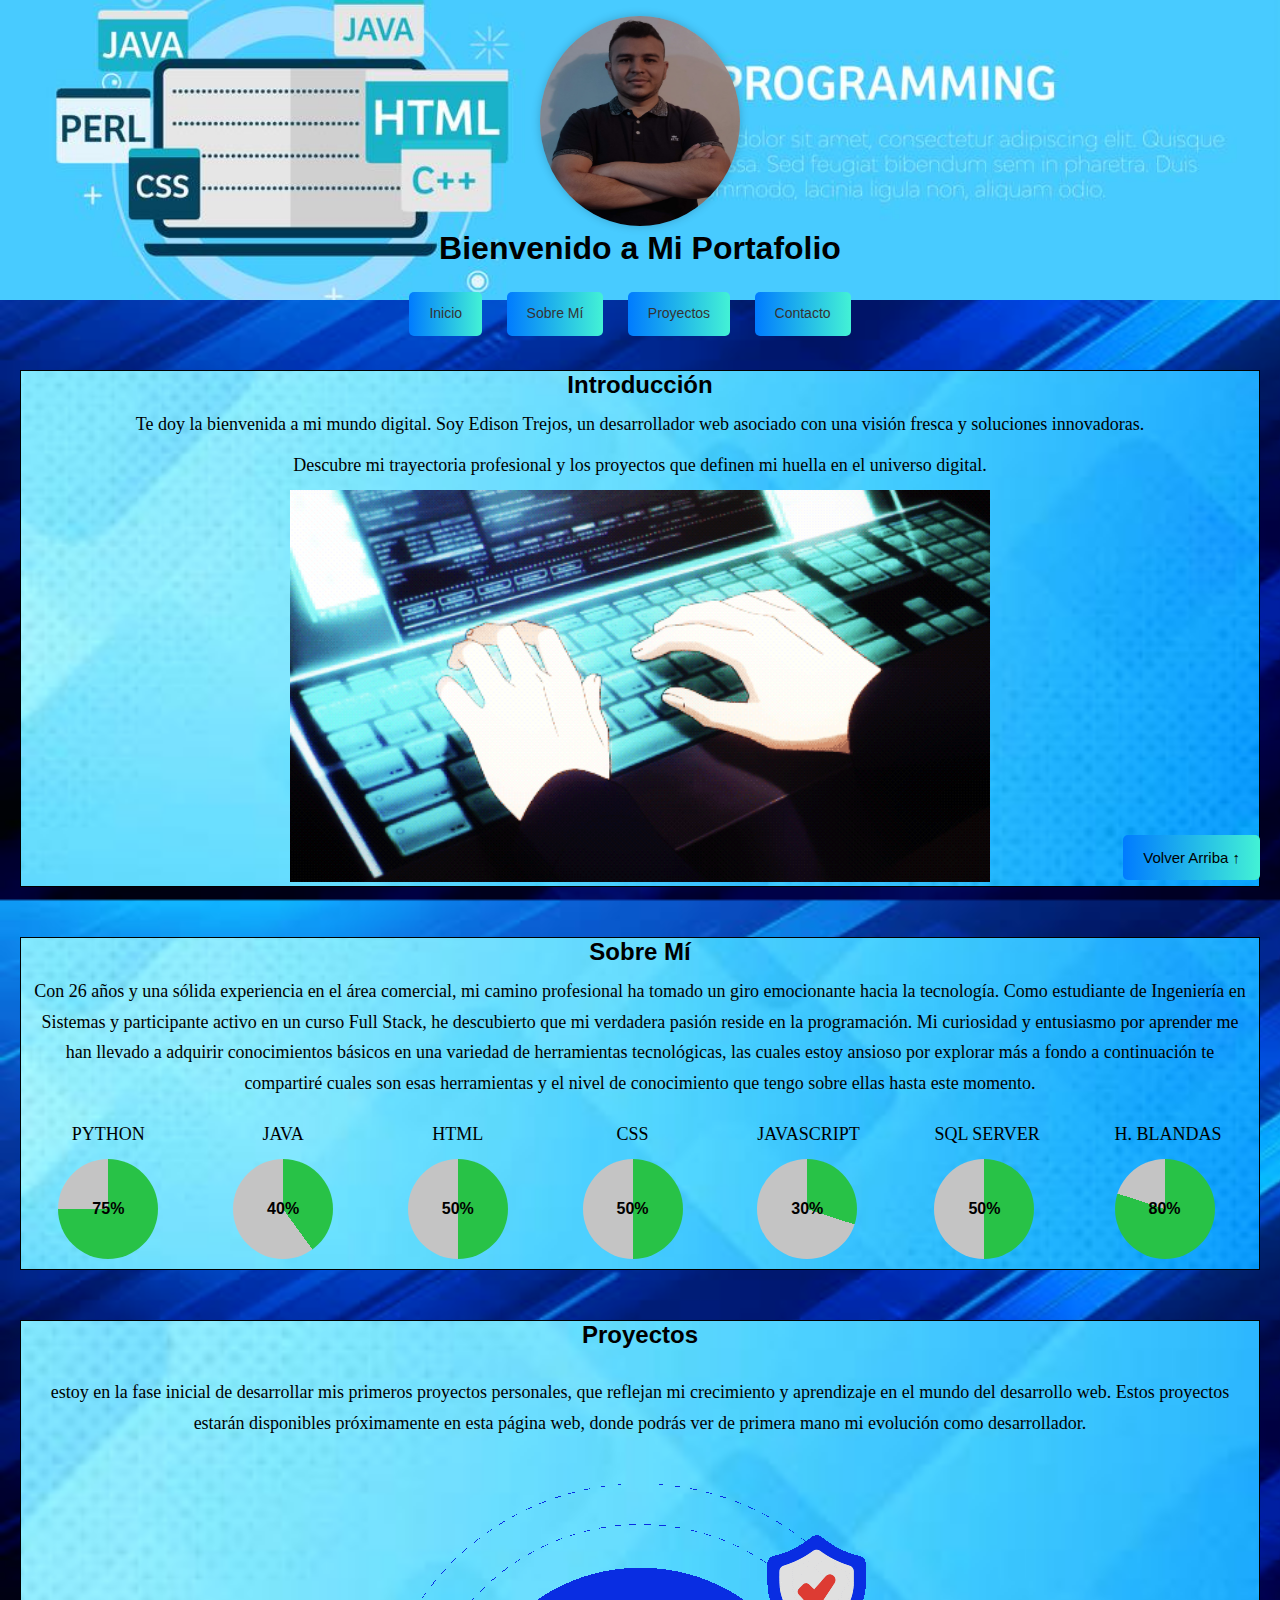
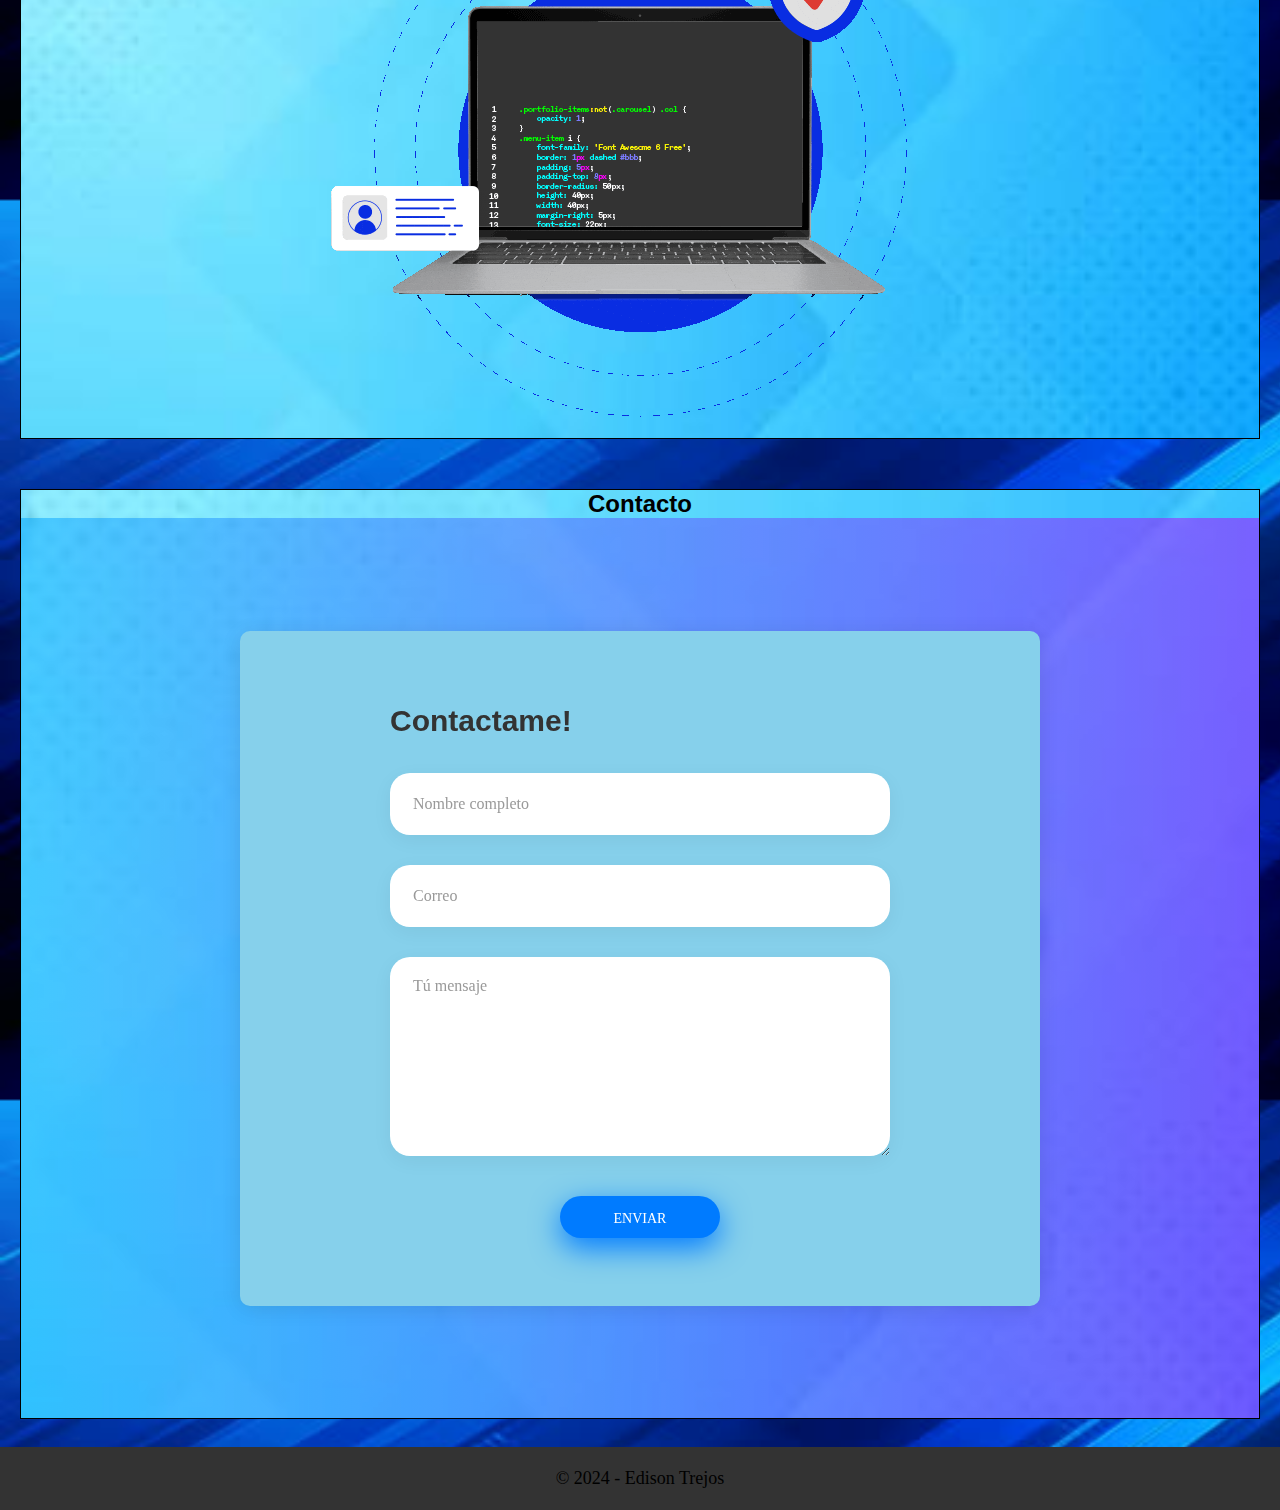
==== commit ea3e9796: "Seactualiza informacion de la pagina web y se agrega un .js para el envio de correos desde el formul" ====
--- a/index.html
+++ b/index.html
@@ -6,6 +6,7 @@
   <link rel="stylesheet" href="CSS/styles.css">
   <link rel="stylesheet" href="CSS/Style_forms.css">
   <link rel="stylesheet" href="CSS/styles_donuts.css">
+  <script src="https://cdn.emailjs.com/dist/email.min.js"></script>
 </head>
 <body>
   <header>
@@ -27,19 +28,24 @@
         <h2> Introducción</h2>
         <p> Te doy la bienvenida a mi mundo digital. Soy Edison Trejos, un desarrollador web asociado con una visión fresca y soluciones innovadoras. </p>
         <p>Descubre mi trayectoria profesional y los proyectos que definen mi huella en el universo digital.</p>
-    <img src="img/introduccion.jpg" alt="img" width="700" height="200" id="img-intro">
+    <img src="img/introduccion.gif" alt="img" width="700" height="150" id="img-intro">
     </center>
     </section>
     <section id="sobre-mi">
         <center>
             <h2>Sobre Mí</h2>
-            <p>Información sobre tu experiencia, educación y habilidades.</p>
+            <p>Con 26 años y una sólida experiencia en el área comercial, mi camino profesional ha tomado un giro emocionante hacia la tecnología. 
+              Como estudiante de Ingeniería en Sistemas y participante activo en un curso Full Stack, he descubierto que mi verdadera pasión reside 
+              en la programación.
+              Mi curiosidad y entusiasmo por aprender me han llevado a adquirir conocimientos básicos en una variedad de herramientas tecnológicas, 
+              las cuales estoy ansioso por explorar más a fondo a continuación te compartiré cuales son esas herramientas y el nivel de conocimiento 
+              que tengo sobre ellas hasta este momento.</p>
         </center>
         <!-- Barras de habilidades -->
         
         <div class="donut-charts-container">
   
-            <!-- Gráfica Donut #1 -->
+            
             <div>
               <p class="chart-label">PYTHON</p>
               <div class="donut-chart" style="background: conic-gradient(#28c247 0% 75%, #c4c4c4 75%);">
@@ -48,7 +54,7 @@
               
             </div>
           
-            <!-- Gráfica Donut #2 -->
+           
             <div>
               <p class="chart-label">JAVA</p>
               <div class="donut-chart" style="background: conic-gradient(#28c247 0% 40%, #c4c4c4 40%);">
@@ -102,14 +108,18 @@
       <h2>Proyectos</h2>
       <!-- Detalles de tus proyectos aquí -->
        <br>
+       <p>estoy en la fase inicial de desarrollar mis primeros proyectos personales, que reflejan mi crecimiento y aprendizaje en el mundo del 
+        desarrollo web. Estos proyectos estarán disponibles próximamente en esta página web, donde podrás ver de primera mano mi evolución como 
+        desarrollador.</p>
+        <br>
        <img src="img/actualizando.gif" alt="Actualizando">
     </section>
     <section id="contacto">
       <h2>Contacto</h2>
 
-      <div class="container-contact100">
+      <div  class="container-contact100">
         <div class="wrap-contact100">
-            <form class="contact100-form validate-form">
+            <form id="tu-formulario" class="contact100-form validate-form">
                 <span class="contact100-form-title">
                     <strong>Contactame!</strong>
                 </span>
@@ -144,6 +154,7 @@
     <p>© 2024 - Edison Trejos</p>
   </footer>
   <a href="#top" id="back-to-top-btn" title="Volver arriba">Volver Arriba ↑</a>
-  
+  <script type="module" src="mail.js"></script>
+
 </body>
 </html>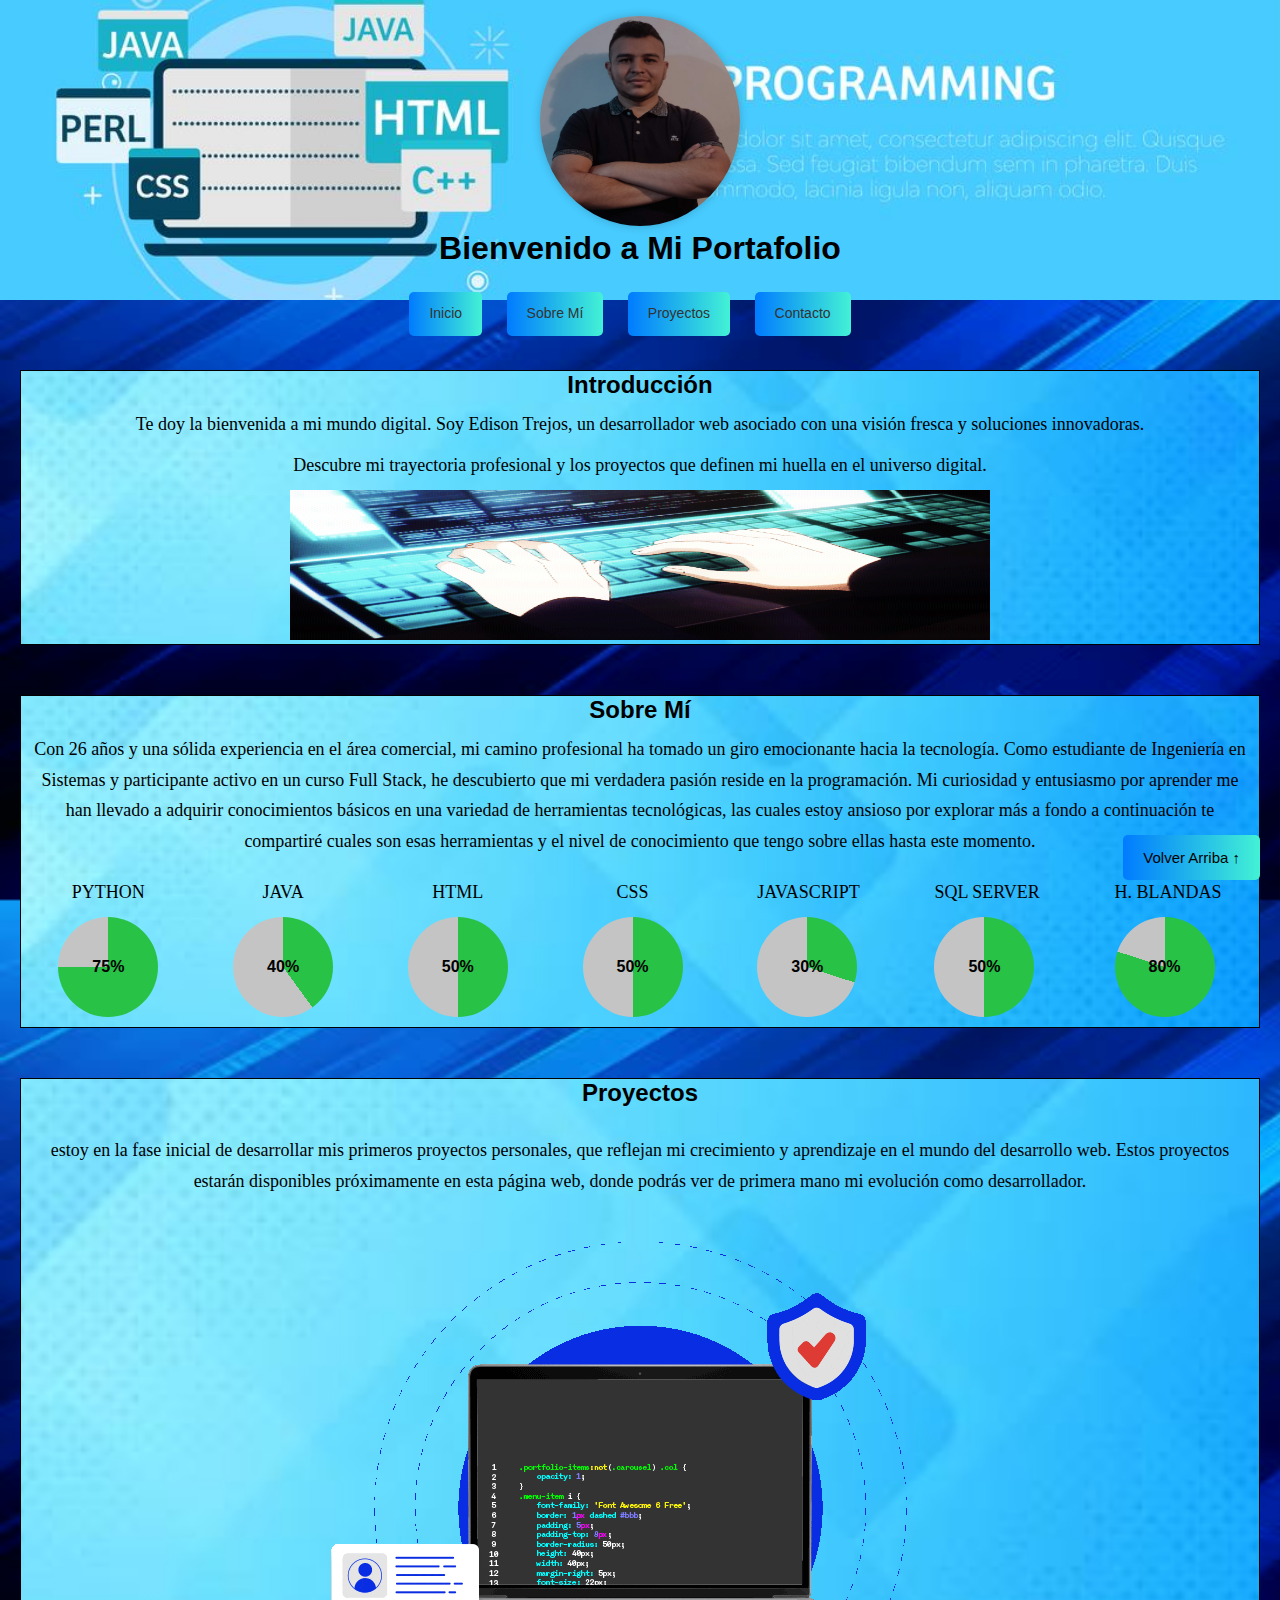
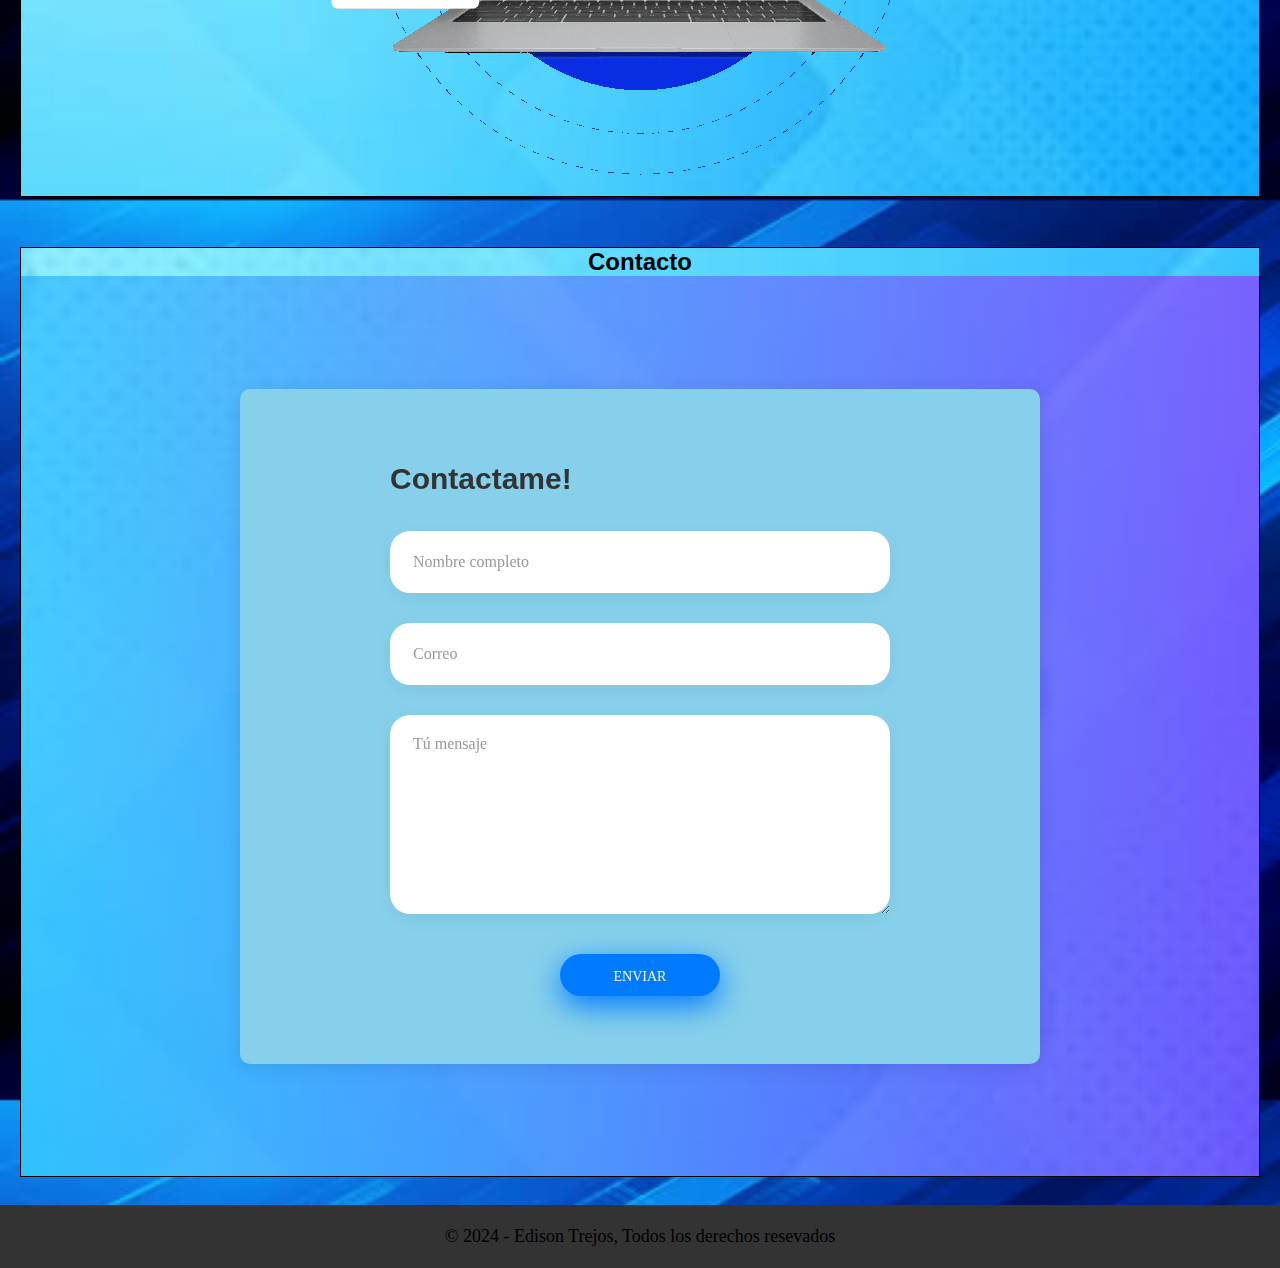
==== commit 2b697ba7: "Ultima actualizacion antes de desplegar por primera vez en Vercel" ====
--- a/index.html
+++ b/index.html
@@ -151,10 +151,10 @@
     </section>
   </main>
   <footer>
-    <p>© 2024 - Edison Trejos</p>
+    <p>© 2024 - Edison Trejos, Todos los derechos resevados</p>
   </footer>
   <a href="#top" id="back-to-top-btn" title="Volver arriba">Volver Arriba ↑</a>
-  <script type="module" src="mail.js"></script>
+  <script type="module" src="Scripts/mail.js"></script>
 
 </body>
 </html>--- a/CSS/styles.css
+++ b/CSS/styles.css
@@ -86,38 +86,8 @@
   
 }
 
-.skills-container div p {
-  text-align: left;
-}
-#img-intro {
-    max-width: 100%;
-    height: auto;
-}
 
-.skills-container {
-  width: 100%;
-}
 
-.skill {
-  margin-bottom: 15px;
-}
-
-.skill-bar {
-  background-color: #ddd;
-  width: 100%;
-  height: 20px;
-  border-radius: 10px;
-  overflow: hidden;
-}
-
-.skill-percentage {
-  height: 100%;
-  border-radius: 10px;
-  background-color: #04AA6D;
-  text-align: center;
-  line-height: 20px;
-  color: white;
-}
 /* Estilo para el pie de página */
 footer p {
   margin: 0;
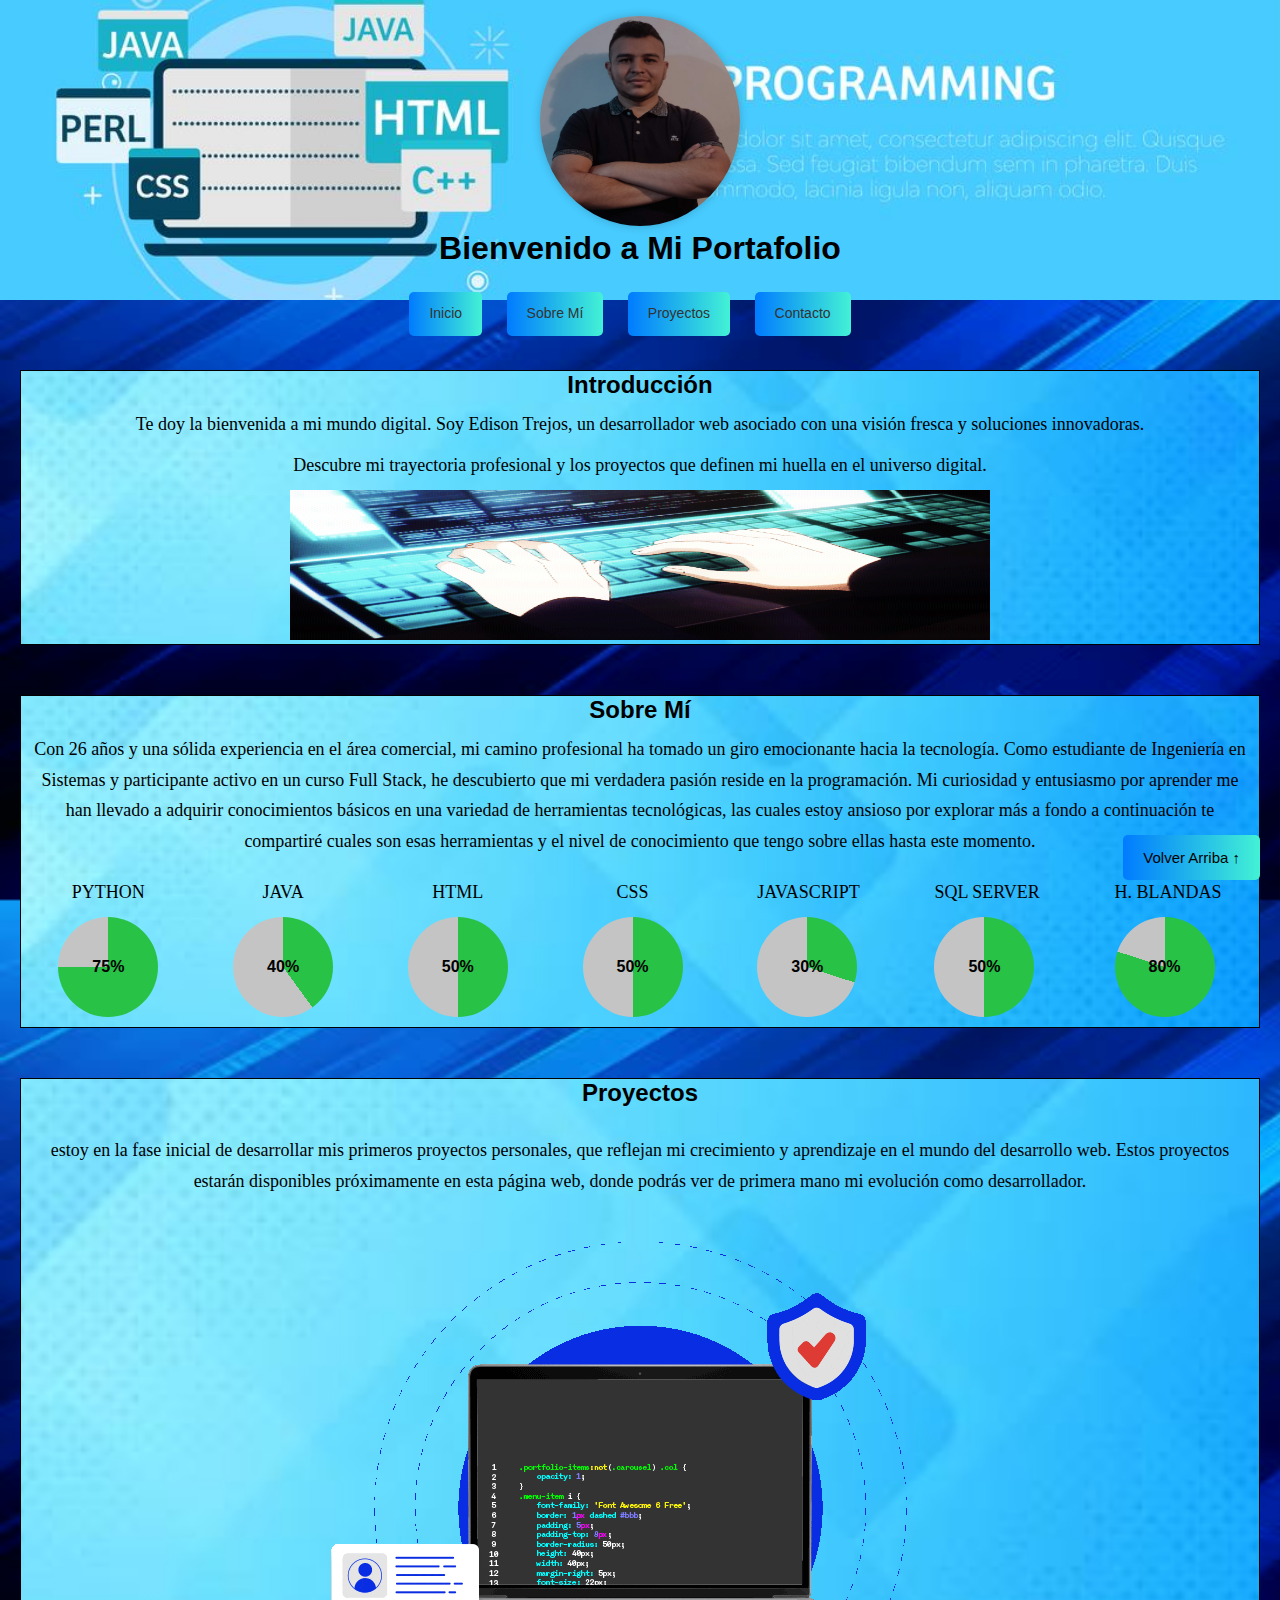
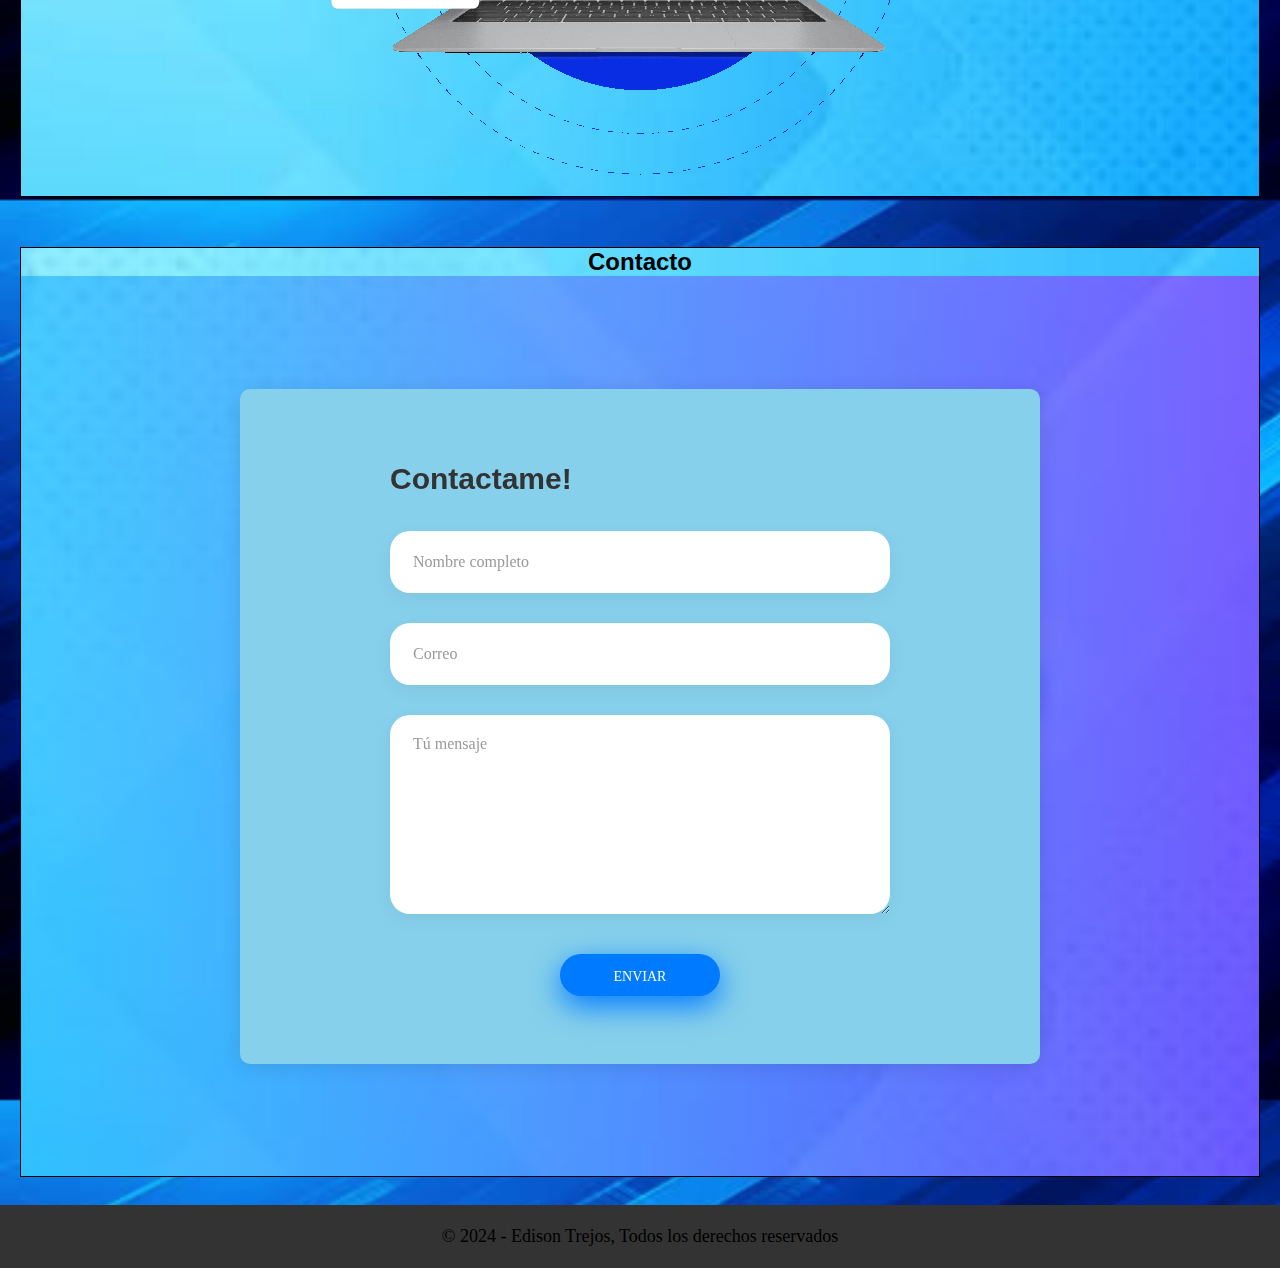
==== commit 116dbdb4: "Actualizaciacion de flooter" ====
--- a/index.html
+++ b/index.html
@@ -151,7 +151,7 @@
     </section>
   </main>
   <footer>
-    <p>© 2024 - Edison Trejos, Todos los derechos resevados</p>
+    <p>© 2024 - Edison Trejos, Todos los derechos reservados</p>
   </footer>
   <a href="#top" id="back-to-top-btn" title="Volver arriba">Volver Arriba ↑</a>
   <script type="module" src="Scripts/mail.js"></script>
